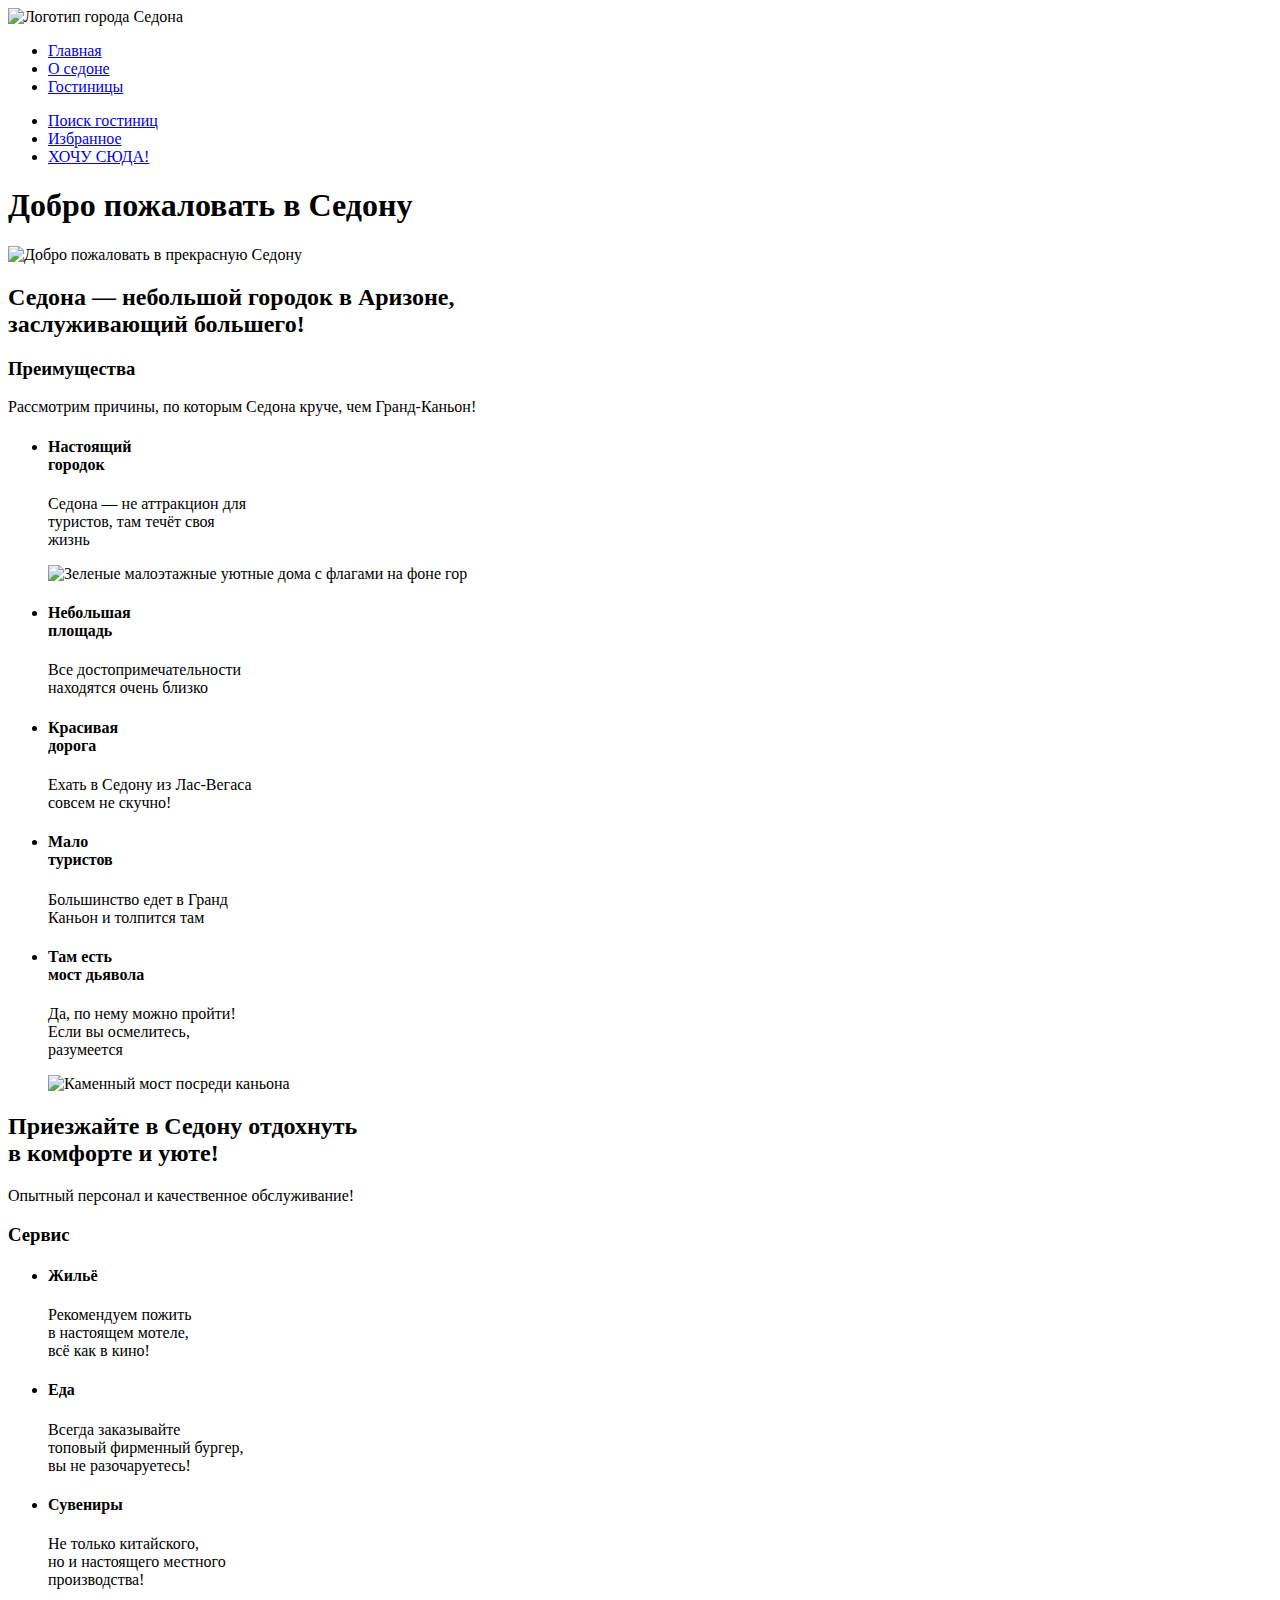
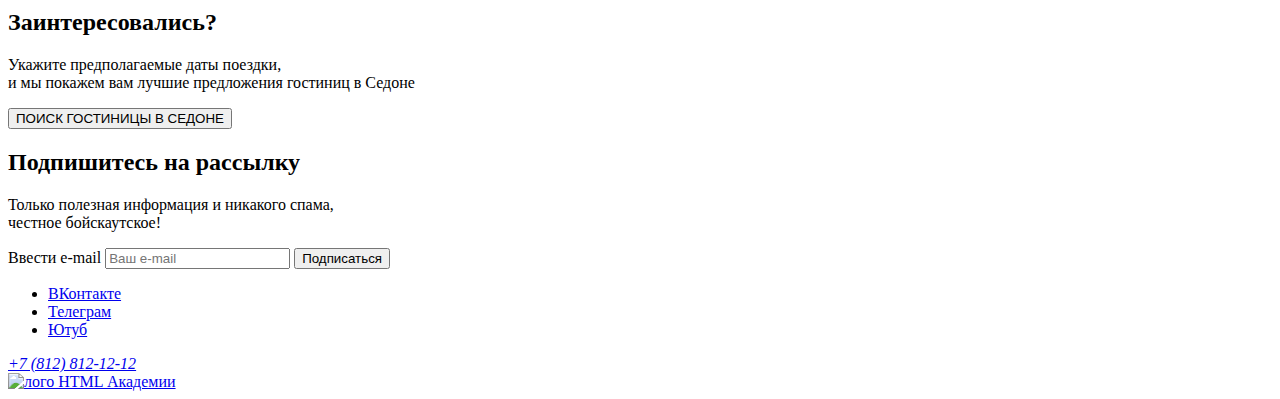
==== index.html @ 918f5f85 "Добавляет label к input на главной странице" ====
<!DOCTYPE html>
<html lang="ru">
  <head>
    <meta charset="utf-8">
    <title>HTML Academy: Седона</title>
  </head>

<body>
<!--Хэдер-->
   <header class="page-header">
    <a class="navigation-logo">
      <img src="city-of-sedona-logo" alt="Логотип города Седона"> <!--Лого City of Sedona-->
    </a>

    <nav class="navigation">
      <ul class="navigation-list"> <!--Навигация в хэдере слева-->
        <li class="navigation-item">
          <a class="navigation-link" href="index.html">
          Главная
          </a>
        </li>
        <li class="navigation-item">
          <a class="navigation-link" href="#">
          О седоне
          </a>
        </li>
        <li class="navigation-item">
          <a class="navigation-link" href="catalog.html">
          Гостиницы
          </a>
        </li>
      </ul>

      <ul class="navigation-user"> <!--Навигация в хэдере справа-->
        <li class="navigation-item">
          <a class="navigation-link" href="#">
            <span class="visually-hidden">
            Поиск гостиниц
            </span>
          </a>
        </li>
          <li class="navigation-item">
        <a class="navigation-link" href="#">
          <span class="visually-hiden">
          Избранное
          </span>
        </a>
        </li>
        <li class="navigation-item">
          <a class="navigation-link" href="#">
            ХОЧУ СЮДА!
          </a>
        </li>
      </ul>
    </nav>
  </header> <!--Конец хэдера-->

  <main> <!--Основная часть-->
    <section> <!--Начало вступительной верхней секции-->
      <h1 class="visually-hidden"> <!--Через CSS скрыть заголовок-->
        Добро пожаловать в Седону
      </h1>
      <img src="" alt="Добро пожаловать в прекрасную Седону"> <!--Здесь должна быть картинка. Или фон через background-image в CSS -->
    </section> <!--Конец вступительной верхней секции-->

     <section class="advantages"> <!--Начало секции со списком преимуществ-->
      <h2>Седона — небольшой городок в Аризоне,
        <br>заслуживающий большего!
      </h2>
      <h3 class="visually-hidden"> <!--Через CSS скрыть заголовок-->
        Преимущества
      </h3>

      <p>Рассмотрим причины, по которым Седона круче, чем Гранд-Каньон!</p>

      <ul class="advantages-list"> <!--Список преимуществ-->
        <li class="advantages-item">
          <h4 class="advantages-title">Настоящий<br>
            городок
          </h4>
          <p class="advantages-description">Седона — не аттракцион для<br>
            туристов, там течёт своя<br>
            жизнь</p>
          <img class="advantages-photo" src="" alt="Зеленые малоэтажные уютные дома с флагами на фоне гор">
        </li>
        <li class="advantages-item">
          <h4 class="advantages-title">Небольшая<br>
            площадь
          </h4>
          <p class="advantages-description">Все достопримечательности<br>
            находятся очень близко</p>
        </li>
        <li class="advantages-item">
          <h4 class="advantages-title">Красивая<br>
            дорога
          </h4>
          <p class="advantages-description">Ехать в Седону из Лас-Вегаса<br>
            совсем не скучно!</p>
        </li>
        <li class="advantages-item">
          <h4 class="advantages-title">Мало<br>
            туристов
          </h4>
          <p class="advantages-description">Большинство едет в Гранд<br>
            Каньон и толпится там</p>
        </li>
        <li class="advantages-item">
          <h4 class="advantages-title">Там есть<br>
            мост дьявола
          </h4>
          <p class="advantages-description">Да, по нему можно пройти!<br>
            Если вы осмелитесь,<br>
            разумеется</p>
          <img class="advantages-photo" src="" alt="Каменный мост посреди каньона">
        </li>
      </ul>
    </section> <!--Конец секции со списком преимуществ-->

    <section class="services"> <!--Секция с предложением приехать в Седону и сервисом-->
      <h2>Приезжайте в Седону отдохнуть<br>
        в комфорте и уюте!</h2>
      <p>Опытный персонал и качественное обслуживание!</p>

      <h3 class="visually-hidden">Сервис</h3> <!--Через CSS скрыть заголовок-->

      <ul class="service-list"><!--Список услуг-->
        <li class="service-list-item">
          <h4 class="service-title">Жильё</h4>
          <p class="servise-description">Рекомендуем пожить<br>
            в настоящем мотеле,<br>
            всё как в кино!
          </p>
        </li>
        <li class="service-list-item">
          <h4 class="service-title">Еда</h4>
          <p class="servise-description">Всегда заказывайте<br>
            топовый фирменный бургер,<br>
            вы не разочаруетесь!
          </p>
        </li>
        <li class="service-list-item">
          <h4 class="service-title">Сувениры</h4>
          <p class="servise-description">Не только китайского,<br>
            но и настоящего местного<br>
            производства!
          </p>
        </li>
      </ul>
    </section> <!--Конец секции с предложением приехать в Седону и сервисом-->

    <section class="hotel-search"> <!--Блок для поиска гостиницы-->
      <h2>Заинтересовались?</h2>
      <p>Укажите предполагаемые даты поездки,<br>
        и мы покажем вам лучшие предложения гостиниц в Седоне</p>
      <button>ПОИСК ГОСТИНИЦЫ В СЕДОНЕ</button> <!--Кнопка для поиска гостиницы-->
    </section>

    <section class="newsletter"> <!--Блок для подписки на рассылку-->
      <h2>Подпишитесь на рассылку</h2>
      <p>Только полезная информация и никакого спама,<br>
        честное бойскаутское!</p>

      <form class="newsletter-form" action="https://echo.htmlacademy.ru/" method="post"> <!--форма для указания Email-->
        <label class="visually-hidden" for="email">Ввести e-mail</label>
        <input id="email" type="email" name="email" placeholder="Ваш e-mail">
        <button class="button" type="submit" value="Подписаться">Подписаться</button>
      </form>
    </section>
  </main>

    <footer class="page-footer"> <!--Футер-->
      <ul class="footer-social-list"> <!--Контакты соцсетей-->
        <li class="footer-social-item">
          <a class="button" href="https://vk.com/htmlacademy">
            <span class="visually-hidden">ВКонтакте</span>
          </a>
        </li>
        <li class="footer-social-item">
          <a class="button" href="https://t.me/htmlacademy">
            <span class="visually-hidden">Телеграм</span>
          </a>
        </li>
        <li class="footer-social-item">
          <a class="button" href="https://www.youtube.com/user/htmlacademyru">
            <span class="visually-hidden">Ютуб</span>
          </a>
        </li>
      </ul>

      <address>
        <a class="contact-phone" href="tel:+78128121212">+7 (812) 812-12-12</a>
      </address>

      <a class="academy-logo" href="https://htmlacademy.ru">
        <img src="logo.png" alt="лого HTML Академии">
      </a>
    </footer>
  </body>
</html>
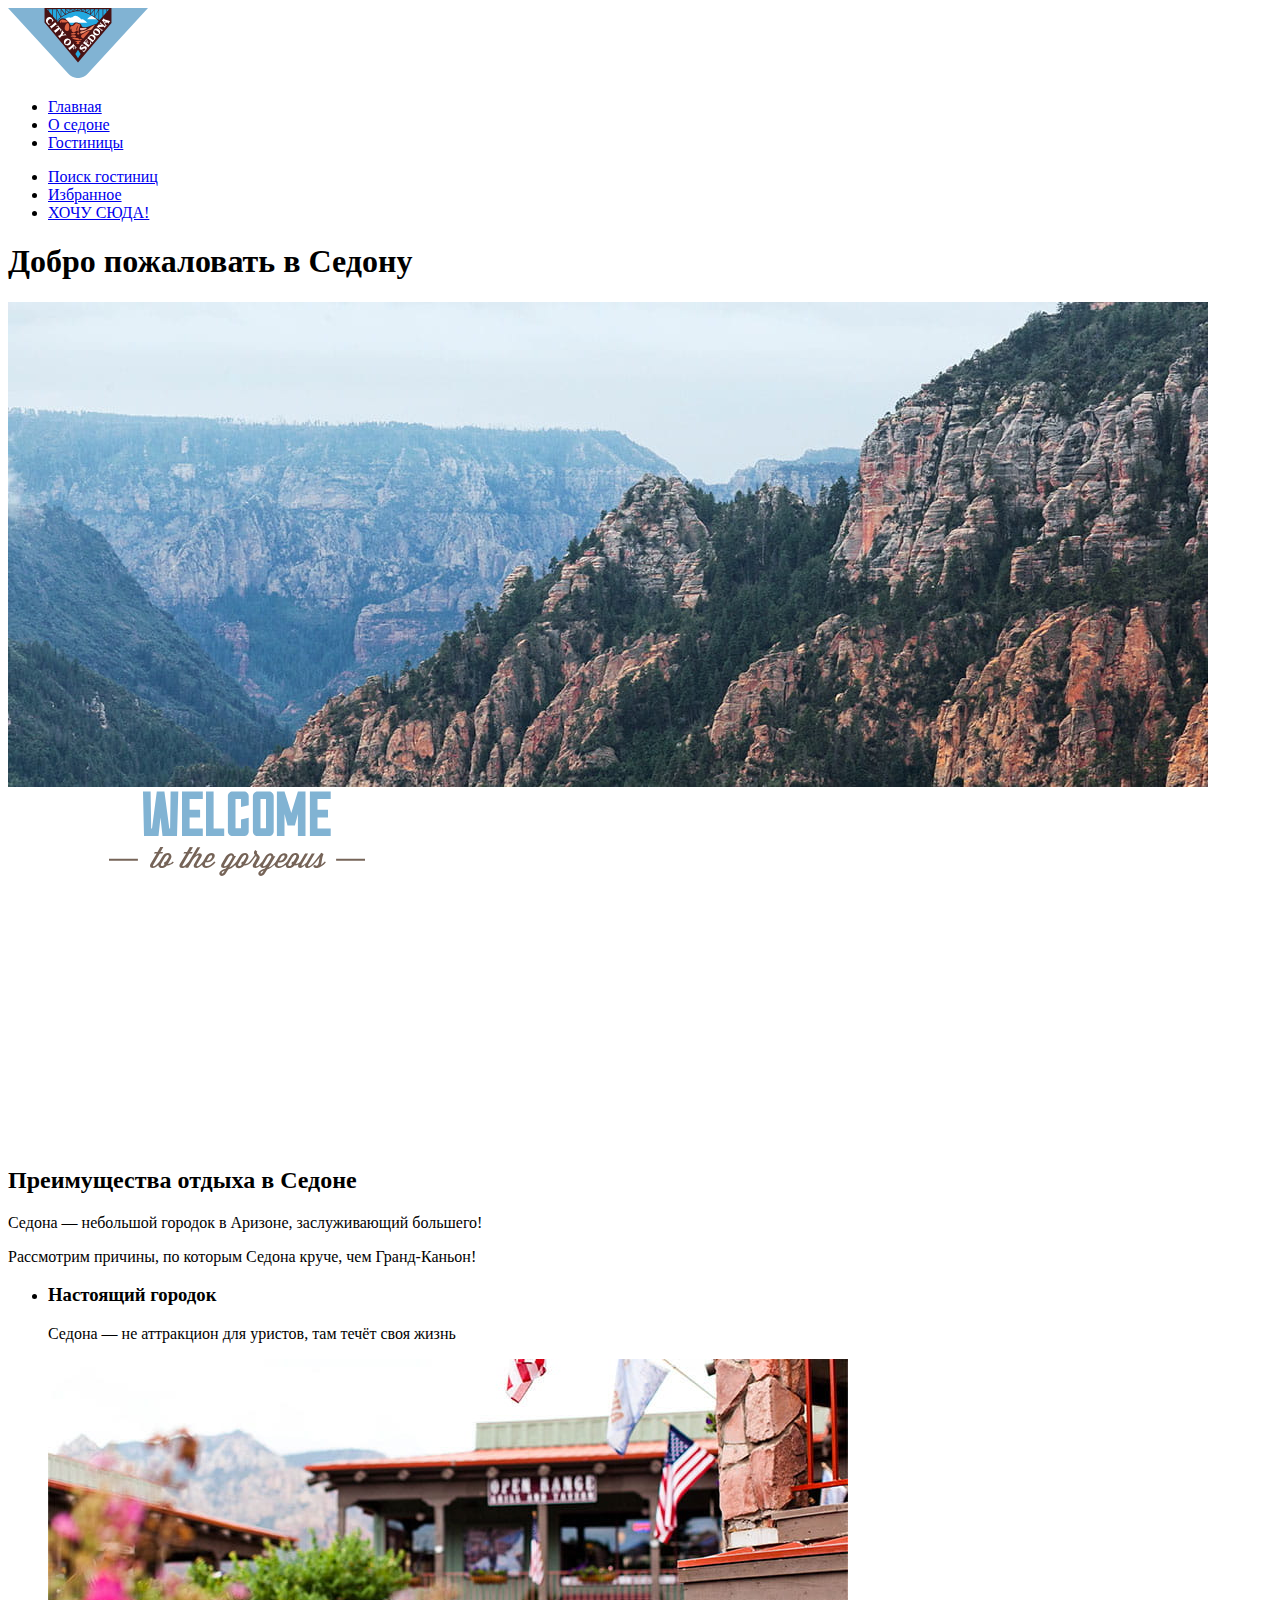
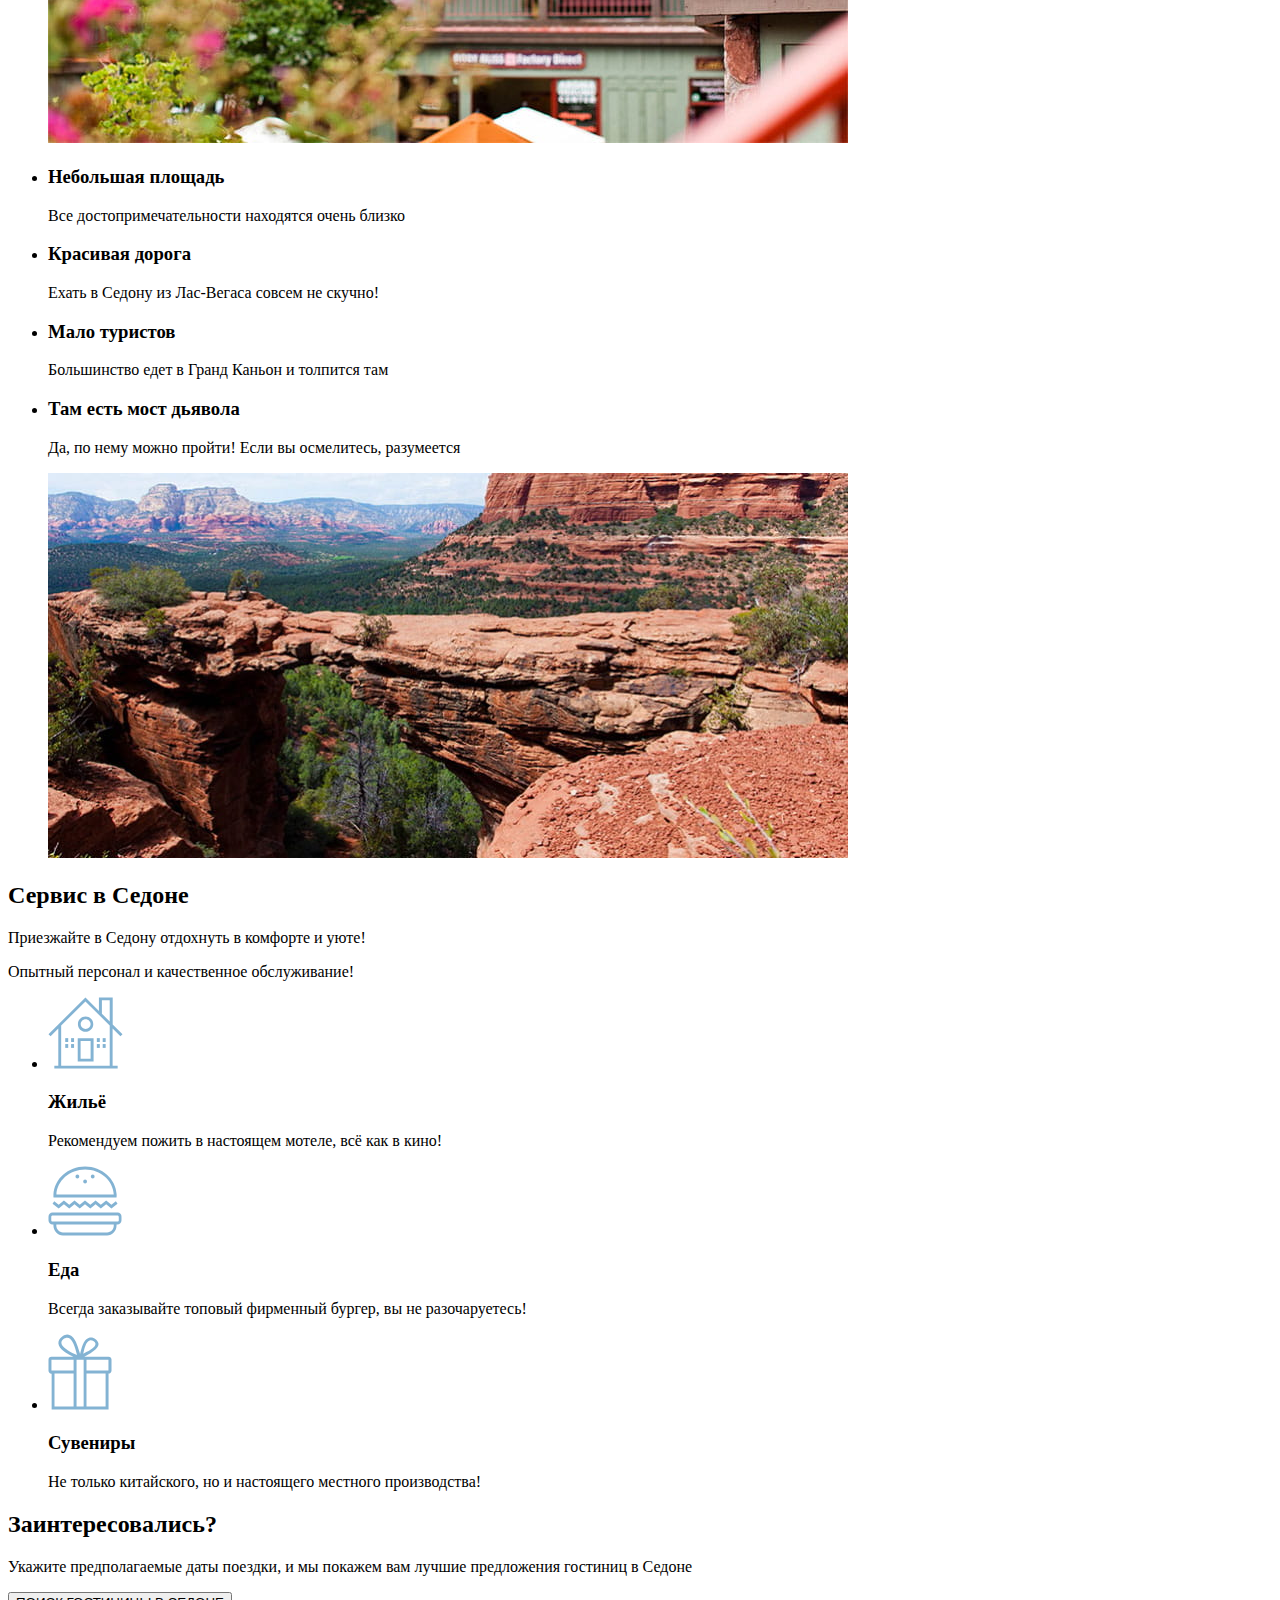
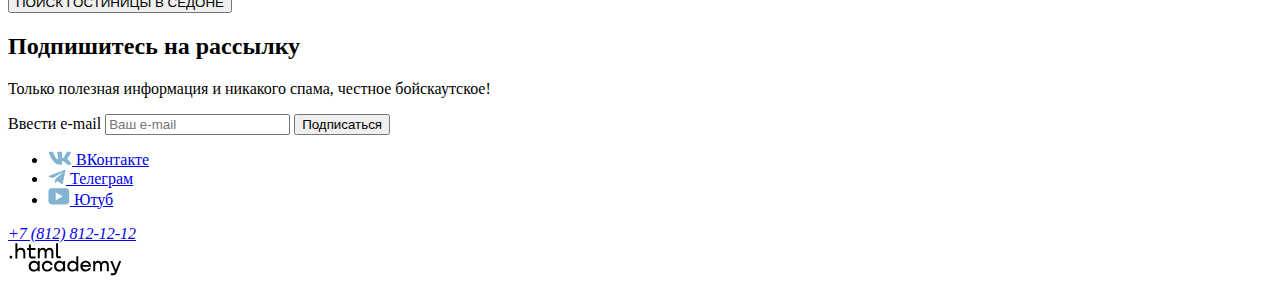
==== commit 8ec04c5f: "Добавляет графику на страницу каталога" ====
--- a/index.html
+++ b/index.html
@@ -9,7 +9,7 @@
 <!--Хэдер-->
    <header class="page-header">
     <a class="navigation-logo">
-      <img src="city-of-sedona-logo" alt="Логотип города Седона"> <!--Лого City of Sedona-->
+      <img src="images/sedona-logo.svg" width="140" height="70" alt="Логотип города Седона."> <!--Лого City of Sedona-->
     </a>
 
     <nav class="navigation">
@@ -57,108 +57,75 @@
 
   <main> <!--Основная часть-->
     <section> <!--Начало вступительной верхней секции-->
-      <h1 class="visually-hidden"> <!--Через CSS скрыть заголовок-->
-        Добро пожаловать в Седону
-      </h1>
-      <img src="" alt="Добро пожаловать в прекрасную Седону"> <!--Здесь должна быть картинка. Или фон через background-image в CSS -->
+      <h1 class="visually-hidden">Добро пожаловать в Седону</h1> <!--Через CSS скрыть заголовок-->
+      <img src="images/index-background.jpg" width="1200" height="485" alt="Горы покрытые деревьями на фоне неба.">
+      <img src="images/welcome.svg" width="458" height="352" alt="Добро пожаловать в прекрасную Седону.">
     </section> <!--Конец вступительной верхней секции-->
 
      <section class="advantages"> <!--Начало секции со списком преимуществ-->
-      <h2>Седона — небольшой городок в Аризоне,
-        <br>заслуживающий большего!
-      </h2>
-      <h3 class="visually-hidden"> <!--Через CSS скрыть заголовок-->
-        Преимущества
-      </h3>
-
-      <p>Рассмотрим причины, по которым Седона круче, чем Гранд-Каньон!</p>
+      <h2 class="visually-hidden">Преимущества отдыха в Седоне</h2> <!--Через CSS скрыть заголовок-->
+      <p class="row-1">Седона — небольшой городок в Аризоне, заслуживающий большего!</p>
+      <p class="row-2">Рассмотрим причины, по которым Седона круче, чем Гранд-Каньон!</p>
 
       <ul class="advantages-list"> <!--Список преимуществ-->
         <li class="advantages-item">
-          <h4 class="advantages-title">Настоящий<br>
-            городок
-          </h4>
-          <p class="advantages-description">Седона — не аттракцион для<br>
-            туристов, там течёт своя<br>
-            жизнь</p>
-          <img class="advantages-photo" src="" alt="Зеленые малоэтажные уютные дома с флагами на фоне гор">
+          <h3 class="advantages-title">Настоящий городок</h3>
+          <p class="advantages-description">Седона — не аттракцион для уристов, там течёт своя жизнь</p>
+          <img class="advantages-photo" src="images/advantage-photo-1.jpg" width="800" height="384" alt="Зеленые малоэтажные уютные дома с флагами на фоне гор">
         </li>
         <li class="advantages-item">
-          <h4 class="advantages-title">Небольшая<br>
-            площадь
-          </h4>
-          <p class="advantages-description">Все достопримечательности<br>
-            находятся очень близко</p>
+          <h3 class="advantages-title">Небольшая площадь</h3>
+          <p class="advantages-description">Все достопримечательности находятся очень близко</p>
         </li>
         <li class="advantages-item">
-          <h4 class="advantages-title">Красивая<br>
-            дорога
-          </h4>
-          <p class="advantages-description">Ехать в Седону из Лас-Вегаса<br>
-            совсем не скучно!</p>
+          <h3 class="advantages-title">Красивая дорога</h3>
+          <p class="advantages-description">Ехать в Седону из Лас-Вегаса совсем не скучно!</p>
         </li>
         <li class="advantages-item">
-          <h4 class="advantages-title">Мало<br>
-            туристов
-          </h4>
-          <p class="advantages-description">Большинство едет в Гранд<br>
-            Каньон и толпится там</p>
+          <h3 class="advantages-title">Мало туристов</h3>
+          <p class="advantages-description">Большинство едет в Гранд Каньон и толпится там</p>
         </li>
         <li class="advantages-item">
-          <h4 class="advantages-title">Там есть<br>
-            мост дьявола
-          </h4>
-          <p class="advantages-description">Да, по нему можно пройти!<br>
-            Если вы осмелитесь,<br>
-            разумеется</p>
-          <img class="advantages-photo" src="" alt="Каменный мост посреди каньона">
+          <h3 class="advantages-title">Там есть мост дьявола</h3>
+          <p class="advantages-description">Да, по нему можно пройти! Если вы осмелитесь, разумеется</p>
+          <img class="advantages-photo" src="images/advantage-photo-2.jpg" width="800" height="385" alt="Каменный мост посреди каньона">
         </li>
       </ul>
     </section> <!--Конец секции со списком преимуществ-->
 
     <section class="services"> <!--Секция с предложением приехать в Седону и сервисом-->
-      <h2>Приезжайте в Седону отдохнуть<br>
-        в комфорте и уюте!</h2>
-      <p>Опытный персонал и качественное обслуживание!</p>
-
-      <h3 class="visually-hidden">Сервис</h3> <!--Через CSS скрыть заголовок-->
+      <h2 class="visually-hidden">Сервис в Седоне</h2> <!--Через CSS скрыть заголовок-->
+      <p class="row-1">Приезжайте в Седону отдохнуть в комфорте и уюте!</p>
+      <p class="row-2">Опытный персонал и качественное обслуживание!</p>
 
       <ul class="service-list"><!--Список услуг-->
         <li class="service-list-item">
-          <h4 class="service-title">Жильё</h4>
-          <p class="servise-description">Рекомендуем пожить<br>
-            в настоящем мотеле,<br>
-            всё как в кино!
-          </p>
+          <img class="service-list-item-logo" src="images/service-house.svg" width="75" height="72" alt="Дом.">
+          <h3 class="service-title">Жильё</h3>
+          <p class="servise-description">Рекомендуем пожить в настоящем мотеле, всё как в кино!</p>
         </li>
         <li class="service-list-item">
-          <h4 class="service-title">Еда</h4>
-          <p class="servise-description">Всегда заказывайте<br>
-            топовый фирменный бургер,<br>
-            вы не разочаруетесь!
-          </p>
+          <img class="service-list-item-logo" src="images/service-food.svg" width="74" height="70" alt="Еда.">
+          <h3 class="service-title">Еда</h3>
+          <p class="servise-description">Всегда заказывайте топовый фирменный бургер, вы не разочаруетесь!</p>
         </li>
         <li class="service-list-item">
-          <h4 class="service-title">Сувениры</h4>
-          <p class="servise-description">Не только китайского,<br>
-            но и настоящего местного<br>
-            производства!
-          </p>
+          <img class="service-list-item-logo" src="images/service-gift.svg" width="64" height="76" alt="Подарок.">
+          <h3 class="service-title">Сувениры</h3>
+          <p class="servise-description">Не только китайского, но и настоящего местного производства!</p>
         </li>
       </ul>
     </section> <!--Конец секции с предложением приехать в Седону и сервисом-->
 
     <section class="hotel-search"> <!--Блок для поиска гостиницы-->
-      <h2>Заинтересовались?</h2>
-      <p>Укажите предполагаемые даты поездки,<br>
-        и мы покажем вам лучшие предложения гостиниц в Седоне</p>
+      <h2 class="row-1">Заинтересовались?</h2>
+      <p class="row-2">Укажите предполагаемые даты поездки, и мы покажем вам лучшие предложения гостиниц в Седоне</p>
       <button>ПОИСК ГОСТИНИЦЫ В СЕДОНЕ</button> <!--Кнопка для поиска гостиницы-->
     </section>
 
     <section class="newsletter"> <!--Блок для подписки на рассылку-->
-      <h2>Подпишитесь на рассылку</h2>
-      <p>Только полезная информация и никакого спама,<br>
-        честное бойскаутское!</p>
+      <h2 class="row-1 white-row">Подпишитесь на рассылку</h2>
+      <p class="row-2 white-row">Только полезная информация и никакого спама, честное бойскаутское!</p>
 
       <form class="newsletter-form" action="https://echo.htmlacademy.ru/" method="post"> <!--форма для указания Email-->
         <label class="visually-hidden" for="email">Ввести e-mail</label>
@@ -172,16 +139,20 @@
       <ul class="footer-social-list"> <!--Контакты соцсетей-->
         <li class="footer-social-item">
           <a class="button" href="https://vk.com/htmlacademy">
+            <img class="social-item-logo" src="images/vk-icon.svg" width="24" height="14" alt="Седона ВКонтакте.">
             <span class="visually-hidden">ВКонтакте</span>
           </a>
         </li>
         <li class="footer-social-item">
+
           <a class="button" href="https://t.me/htmlacademy">
+            <img class="social-item-logo" src="images/telergram-icon.svg" width="18" height="15" alt="Седона в Телеграме.">
             <span class="visually-hidden">Телеграм</span>
           </a>
         </li>
         <li class="footer-social-item">
           <a class="button" href="https://www.youtube.com/user/htmlacademyru">
+            <img class="social-item-logo" src="images/youtube-icon.svg" width="22" height="17" alt="Седона на Ютубе.">
             <span class="visually-hidden">Ютуб</span>
           </a>
         </li>
@@ -192,7 +163,7 @@
       </address>
 
       <a class="academy-logo" href="https://htmlacademy.ru">
-        <img src="logo.png" alt="лого HTML Академии">
+        <img src="images/html-academy-logo.svg" width="115" height="33" alt="HTML Академия">
       </a>
     </footer>
   </body>
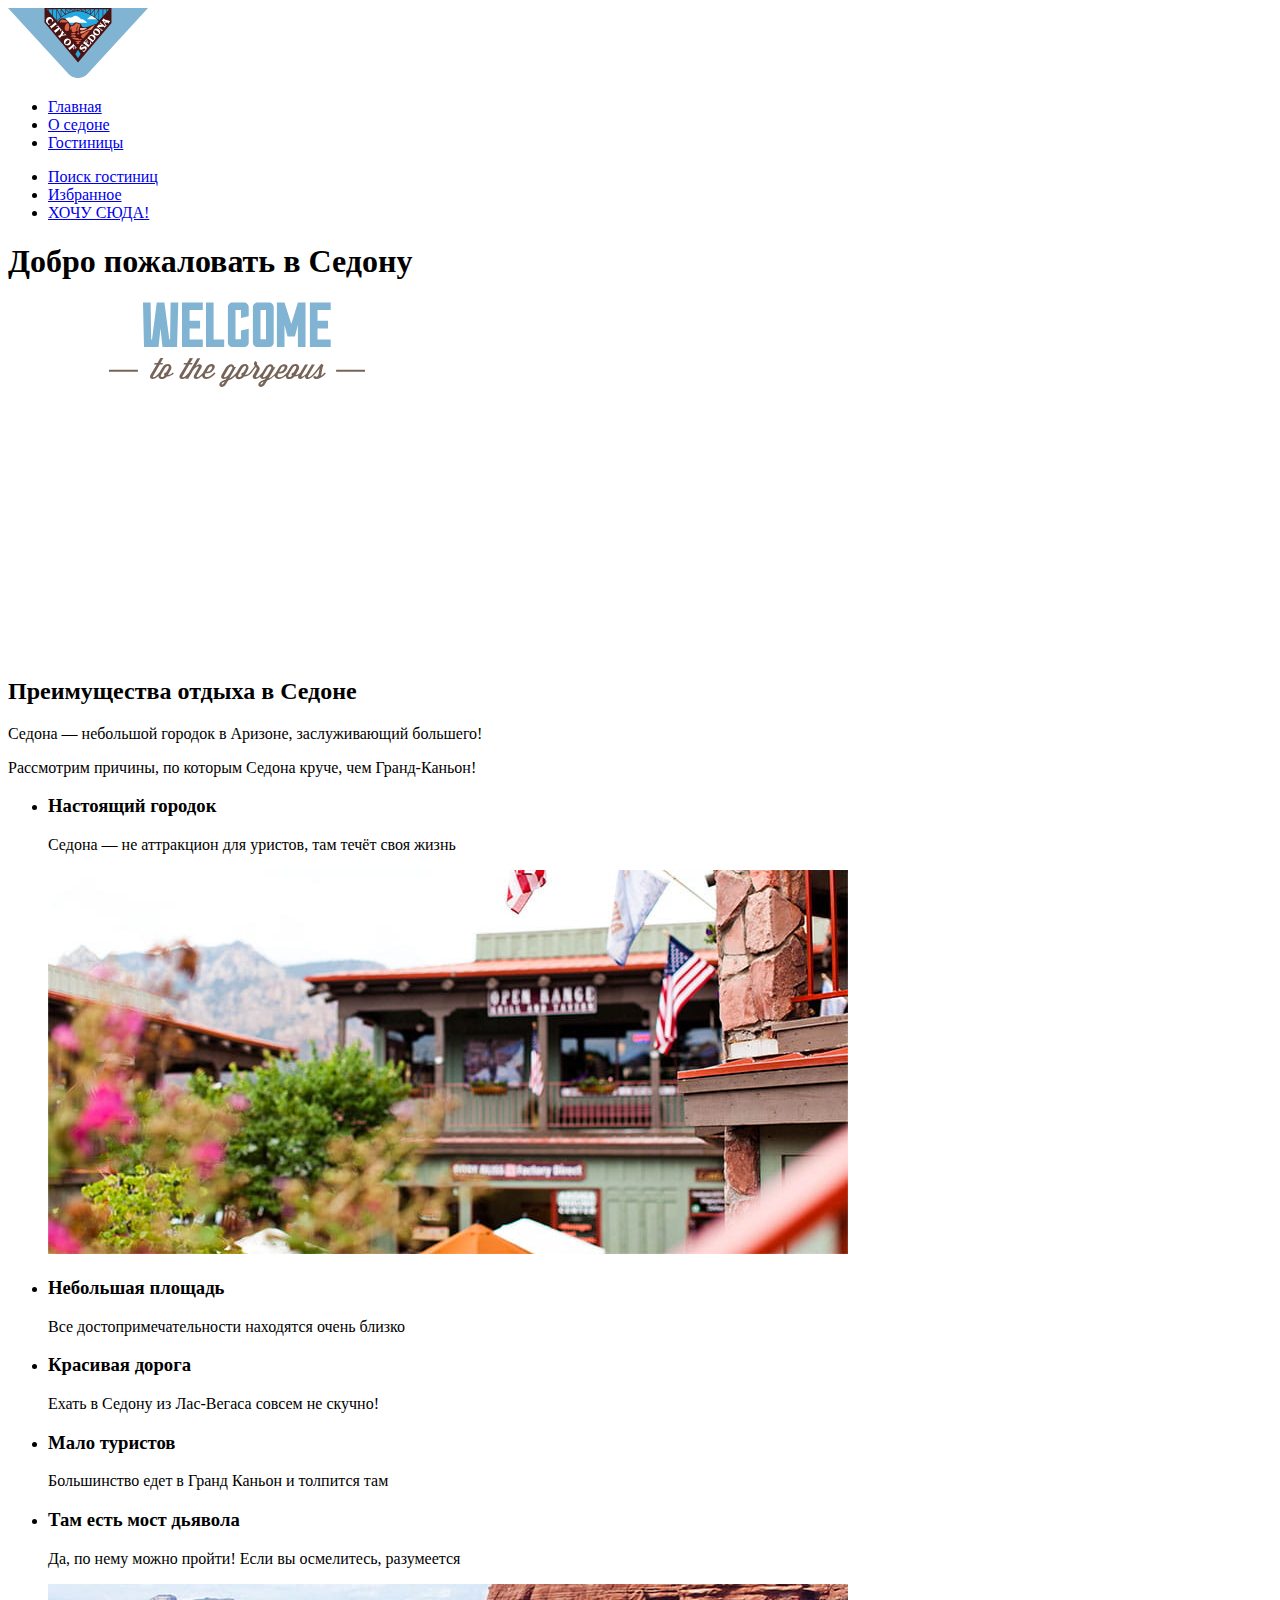
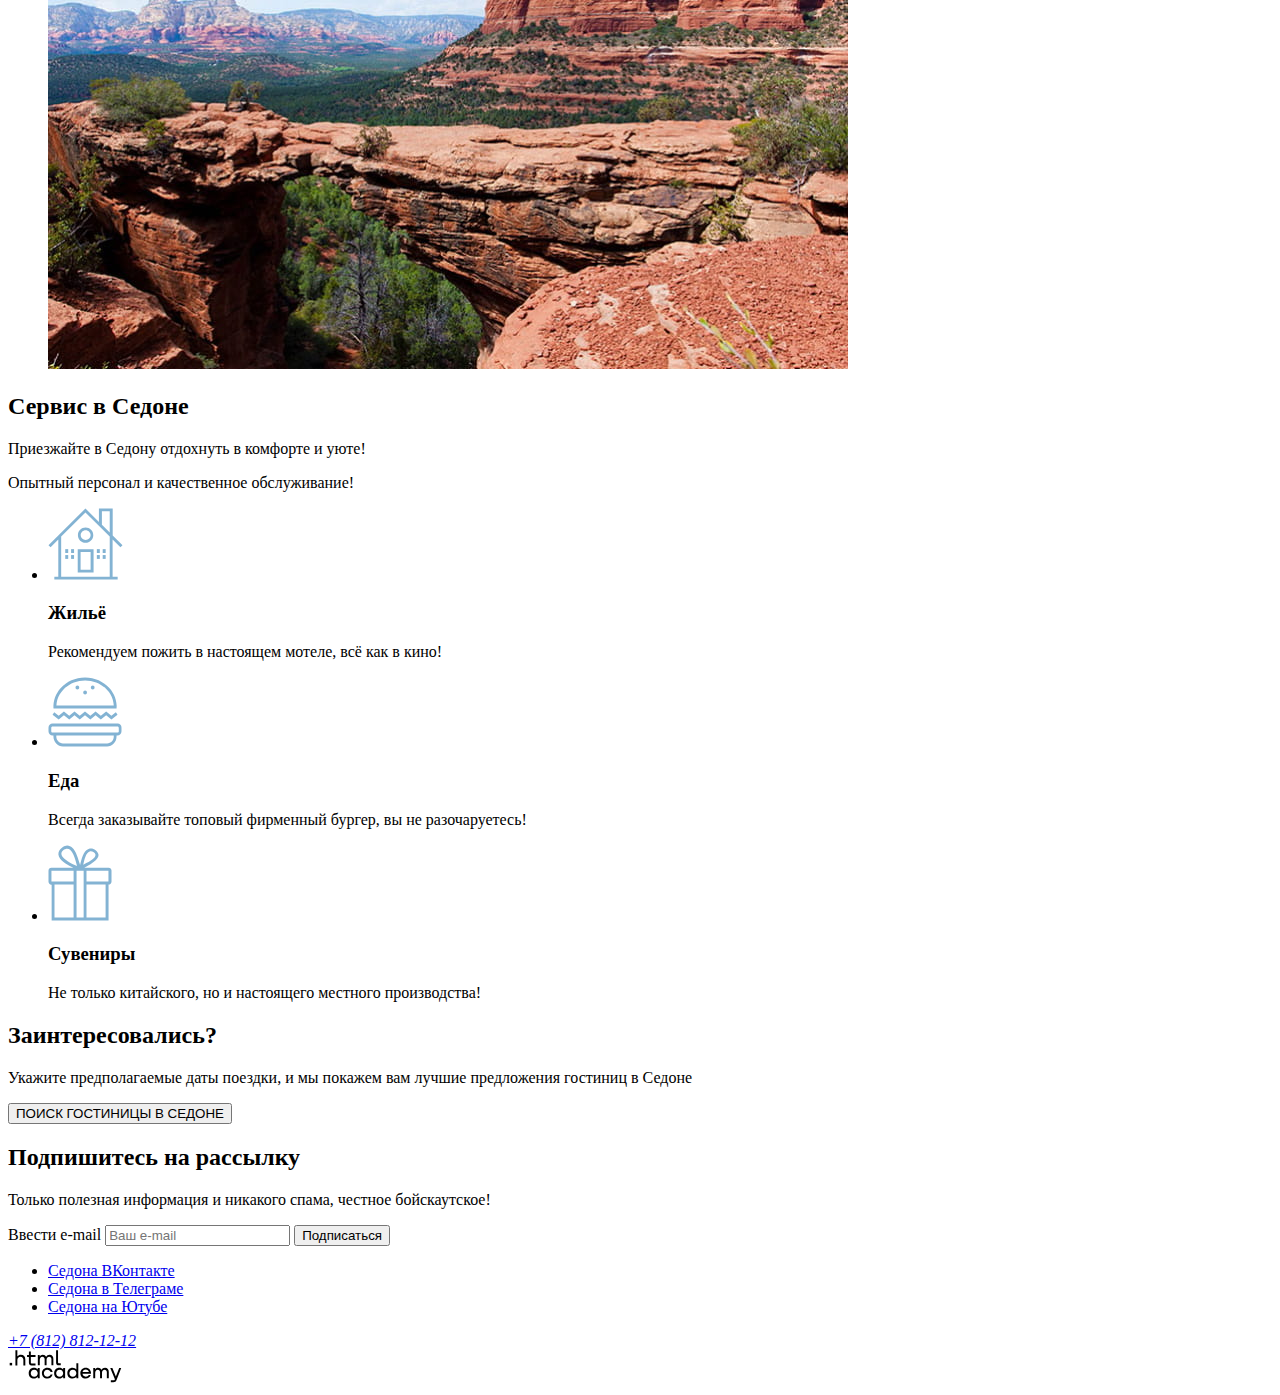
==== commit 32c24260: "Merge pull request #2 from feofilaktov2105/master" ====
--- a/index.html
+++ b/index.html
@@ -58,14 +58,13 @@
   <main> <!--Основная часть-->
     <section> <!--Начало вступительной верхней секции-->
       <h1 class="visually-hidden">Добро пожаловать в Седону</h1> <!--Через CSS скрыть заголовок-->
-      <img src="images/index-background.jpg" width="1200" height="485" alt="Горы покрытые деревьями на фоне неба.">
       <img src="images/welcome.svg" width="458" height="352" alt="Добро пожаловать в прекрасную Седону.">
     </section> <!--Конец вступительной верхней секции-->
 
      <section class="advantages"> <!--Начало секции со списком преимуществ-->
       <h2 class="visually-hidden">Преимущества отдыха в Седоне</h2> <!--Через CSS скрыть заголовок-->
-      <p class="row-1">Седона — небольшой городок в Аризоне, заслуживающий большего!</p>
-      <p class="row-2">Рассмотрим причины, по которым Седона круче, чем Гранд-Каньон!</p>
+      <p class="main-row">Седона — небольшой городок в Аризоне, заслуживающий большего!</p>
+      <p class="secondary-row">Рассмотрим причины, по которым Седона круче, чем Гранд-Каньон!</p>
 
       <ul class="advantages-list"> <!--Список преимуществ-->
         <li class="advantages-item">
@@ -95,8 +94,8 @@
 
     <section class="services"> <!--Секция с предложением приехать в Седону и сервисом-->
       <h2 class="visually-hidden">Сервис в Седоне</h2> <!--Через CSS скрыть заголовок-->
-      <p class="row-1">Приезжайте в Седону отдохнуть в комфорте и уюте!</p>
-      <p class="row-2">Опытный персонал и качественное обслуживание!</p>
+      <p class="main-row">Приезжайте в Седону отдохнуть в комфорте и уюте!</p>
+      <p class="secondary-row">Опытный персонал и качественное обслуживание!</p>
 
       <ul class="service-list"><!--Список услуг-->
         <li class="service-list-item">
@@ -118,14 +117,14 @@
     </section> <!--Конец секции с предложением приехать в Седону и сервисом-->
 
     <section class="hotel-search"> <!--Блок для поиска гостиницы-->
-      <h2 class="row-1">Заинтересовались?</h2>
-      <p class="row-2">Укажите предполагаемые даты поездки, и мы покажем вам лучшие предложения гостиниц в Седоне</p>
+      <h2 class="main-row">Заинтересовались?</h2>
+      <p class="secondary-row">Укажите предполагаемые даты поездки, и мы покажем вам лучшие предложения гостиниц в Седоне</p>
       <button>ПОИСК ГОСТИНИЦЫ В СЕДОНЕ</button> <!--Кнопка для поиска гостиницы-->
     </section>
 
     <section class="newsletter"> <!--Блок для подписки на рассылку-->
-      <h2 class="row-1 white-row">Подпишитесь на рассылку</h2>
-      <p class="row-2 white-row">Только полезная информация и никакого спама, честное бойскаутское!</p>
+      <h2 class="main-row white-row">Подпишитесь на рассылку</h2>
+      <p class="secondary-row white-row">Только полезная информация и никакого спама, честное бойскаутское!</p>
 
       <form class="newsletter-form" action="https://echo.htmlacademy.ru/" method="post"> <!--форма для указания Email-->
         <label class="visually-hidden" for="email">Ввести e-mail</label>
@@ -139,21 +138,18 @@
       <ul class="footer-social-list"> <!--Контакты соцсетей-->
         <li class="footer-social-item">
           <a class="button" href="https://vk.com/htmlacademy">
-            <img class="social-item-logo" src="images/vk-icon.svg" width="24" height="14" alt="Седона ВКонтакте.">
-            <span class="visually-hidden">ВКонтакте</span>
+            <span class="visually-hidden">Седона ВКонтакте</span>
           </a>
         </li>
         <li class="footer-social-item">
 
           <a class="button" href="https://t.me/htmlacademy">
-            <img class="social-item-logo" src="images/telergram-icon.svg" width="18" height="15" alt="Седона в Телеграме.">
-            <span class="visually-hidden">Телеграм</span>
+            <span class="visually-hidden">Седона в Телеграме</span>
           </a>
         </li>
         <li class="footer-social-item">
           <a class="button" href="https://www.youtube.com/user/htmlacademyru">
-            <img class="social-item-logo" src="images/youtube-icon.svg" width="22" height="17" alt="Седона на Ютубе.">
-            <span class="visually-hidden">Ютуб</span>
+            <span class="visually-hidden">Седона на Ютубе</span>
           </a>
         </li>
       </ul>
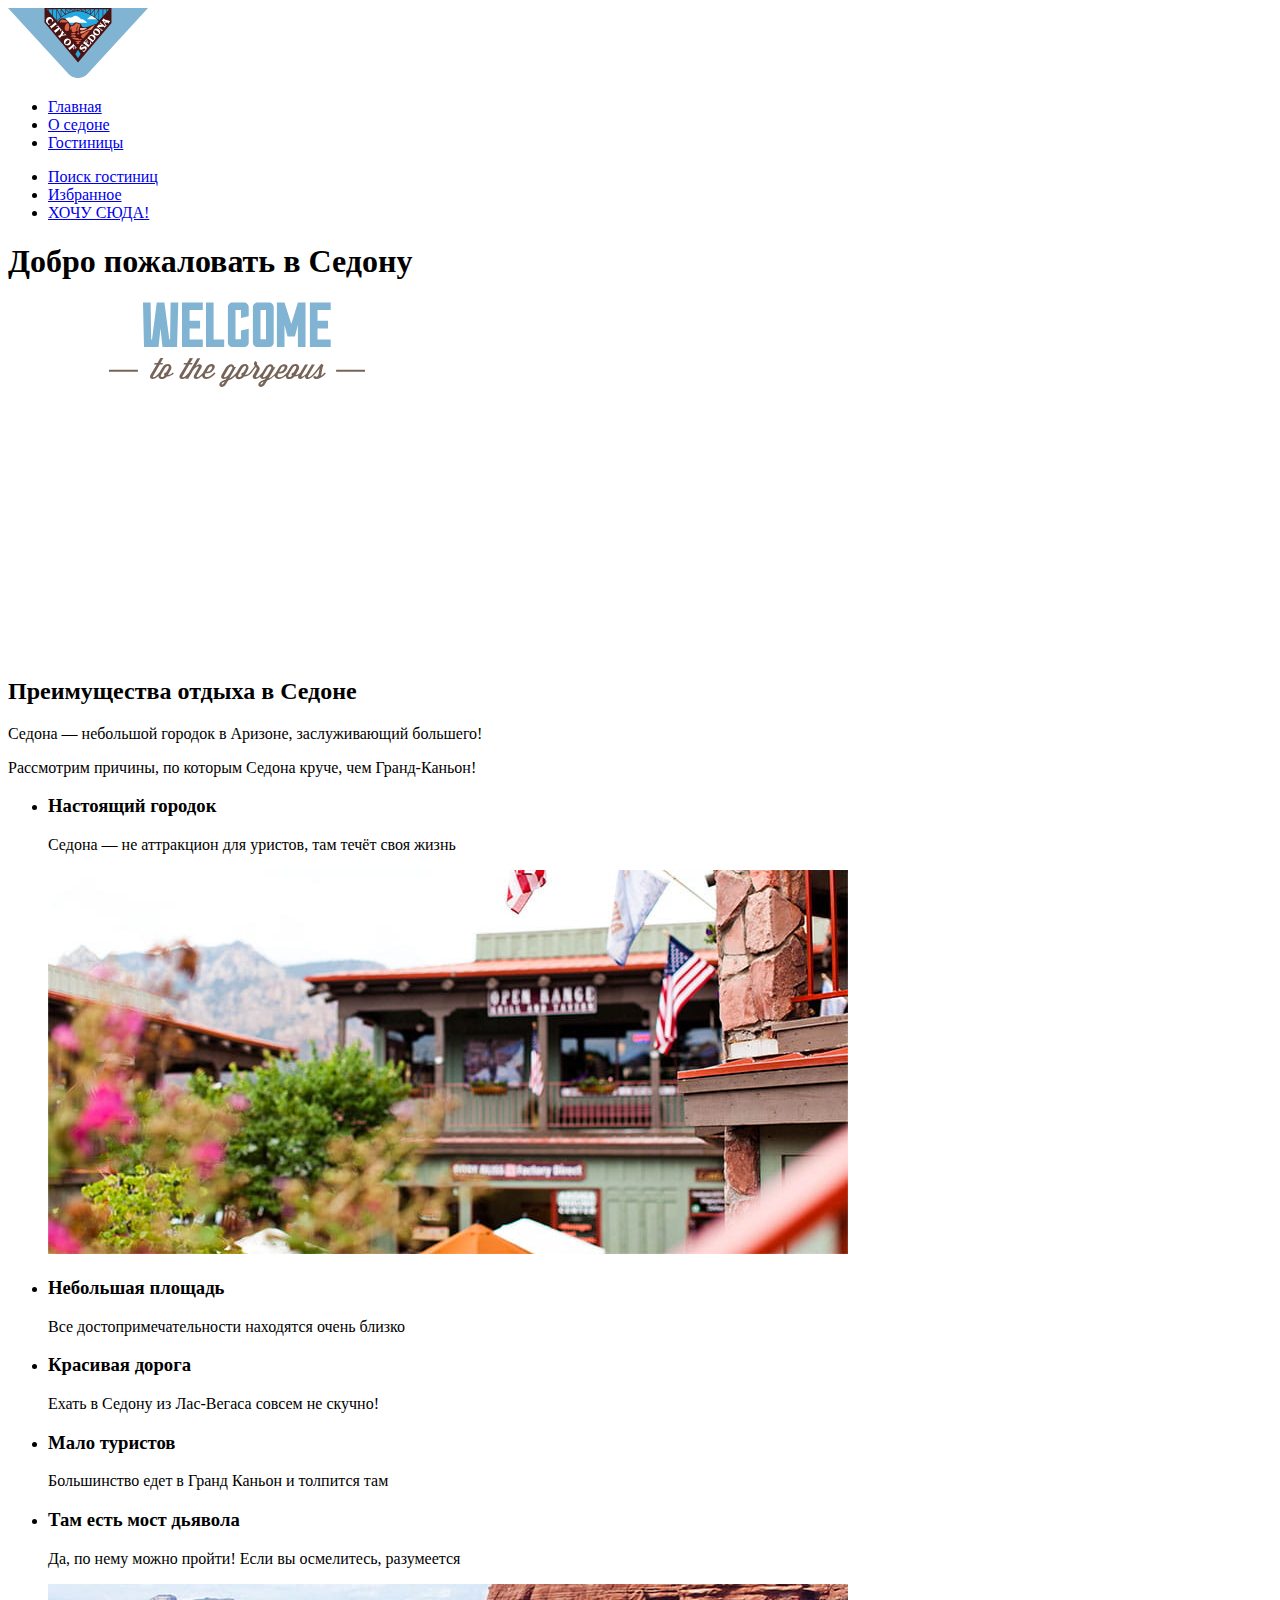
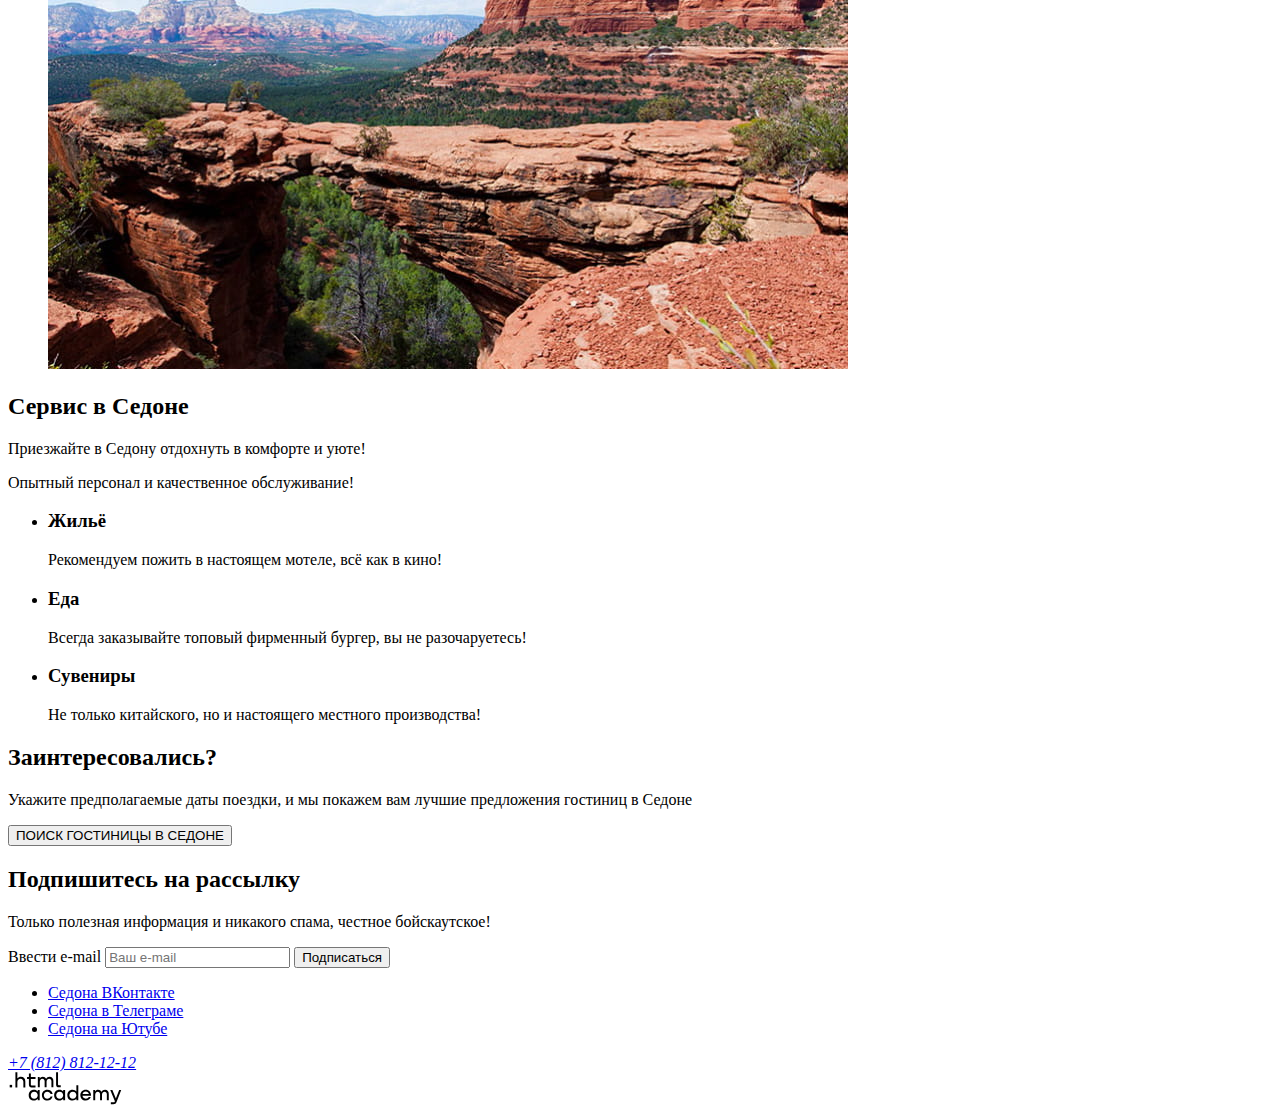
==== commit b7c24165: "Merge pull request #3 from feofilaktov2105/master" ====
--- a/index.html
+++ b/index.html
@@ -70,7 +70,7 @@
         <li class="advantages-item">
           <h3 class="advantages-title">Настоящий городок</h3>
           <p class="advantages-description">Седона — не аттракцион для уристов, там течёт своя жизнь</p>
-          <img class="advantages-photo" src="images/advantage-photo-1.jpg" width="800" height="384" alt="Зеленые малоэтажные уютные дома с флагами на фоне гор">
+          <img class="advantages-photo" src="images/advantage-photo-1.jpg" width="800" height="384" alt="Зеленые малоэтажные уютные дома с флагами на фоне гор.">
         </li>
         <li class="advantages-item">
           <h3 class="advantages-title">Небольшая площадь</h3>
@@ -87,7 +87,7 @@
         <li class="advantages-item">
           <h3 class="advantages-title">Там есть мост дьявола</h3>
           <p class="advantages-description">Да, по нему можно пройти! Если вы осмелитесь, разумеется</p>
-          <img class="advantages-photo" src="images/advantage-photo-2.jpg" width="800" height="385" alt="Каменный мост посреди каньона">
+          <img class="advantages-photo" src="images/advantage-photo-2.jpg" width="800" height="385" alt="Каменный мост посреди каньона.">
         </li>
       </ul>
     </section> <!--Конец секции со списком преимуществ-->
@@ -99,17 +99,17 @@
 
       <ul class="service-list"><!--Список услуг-->
         <li class="service-list-item">
-          <img class="service-list-item-logo" src="images/service-house.svg" width="75" height="72" alt="Дом.">
+          <div class="service-list-item-logo-house"></div> <!--Иконка с домом-->
           <h3 class="service-title">Жильё</h3>
           <p class="servise-description">Рекомендуем пожить в настоящем мотеле, всё как в кино!</p>
         </li>
         <li class="service-list-item">
-          <img class="service-list-item-logo" src="images/service-food.svg" width="74" height="70" alt="Еда.">
+          <div class="service-list-item-logo-food"></div> <!--Иконка с бургером-->
           <h3 class="service-title">Еда</h3>
           <p class="servise-description">Всегда заказывайте топовый фирменный бургер, вы не разочаруетесь!</p>
         </li>
         <li class="service-list-item">
-          <img class="service-list-item-logo" src="images/service-gift.svg" width="64" height="76" alt="Подарок.">
+          <div class="service-list-item-logo-gift"></div> <!--Иконка с подарком-->
           <h3 class="service-title">Сувениры</h3>
           <p class="servise-description">Не только китайского, но и настоящего местного производства!</p>
         </li>
@@ -159,7 +159,7 @@
       </address>
 
       <a class="academy-logo" href="https://htmlacademy.ru">
-        <img src="images/html-academy-logo.svg" width="115" height="33" alt="HTML Академия">
+        <img src="images/html-academy-logo.svg" width="115" height="33" alt="Сайт разработан в HTML Академии.">
       </a>
     </footer>
   </body>
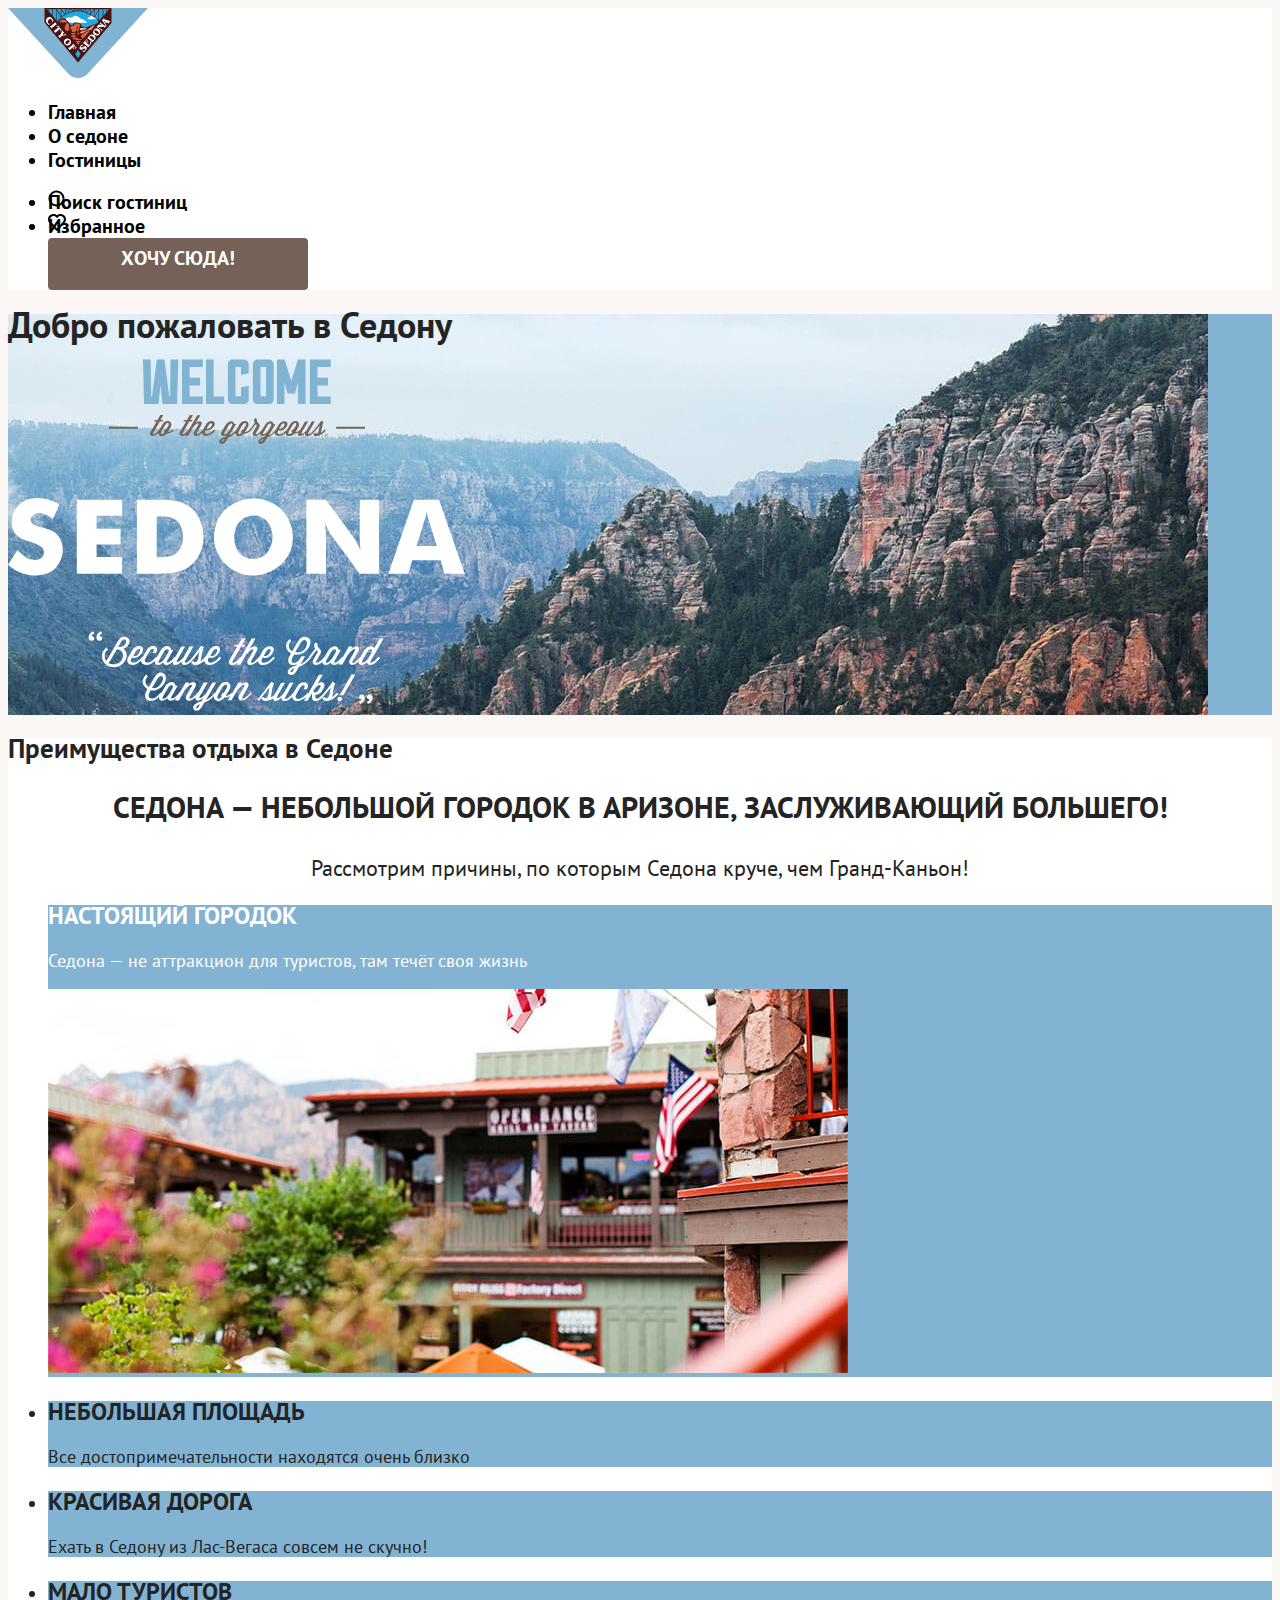
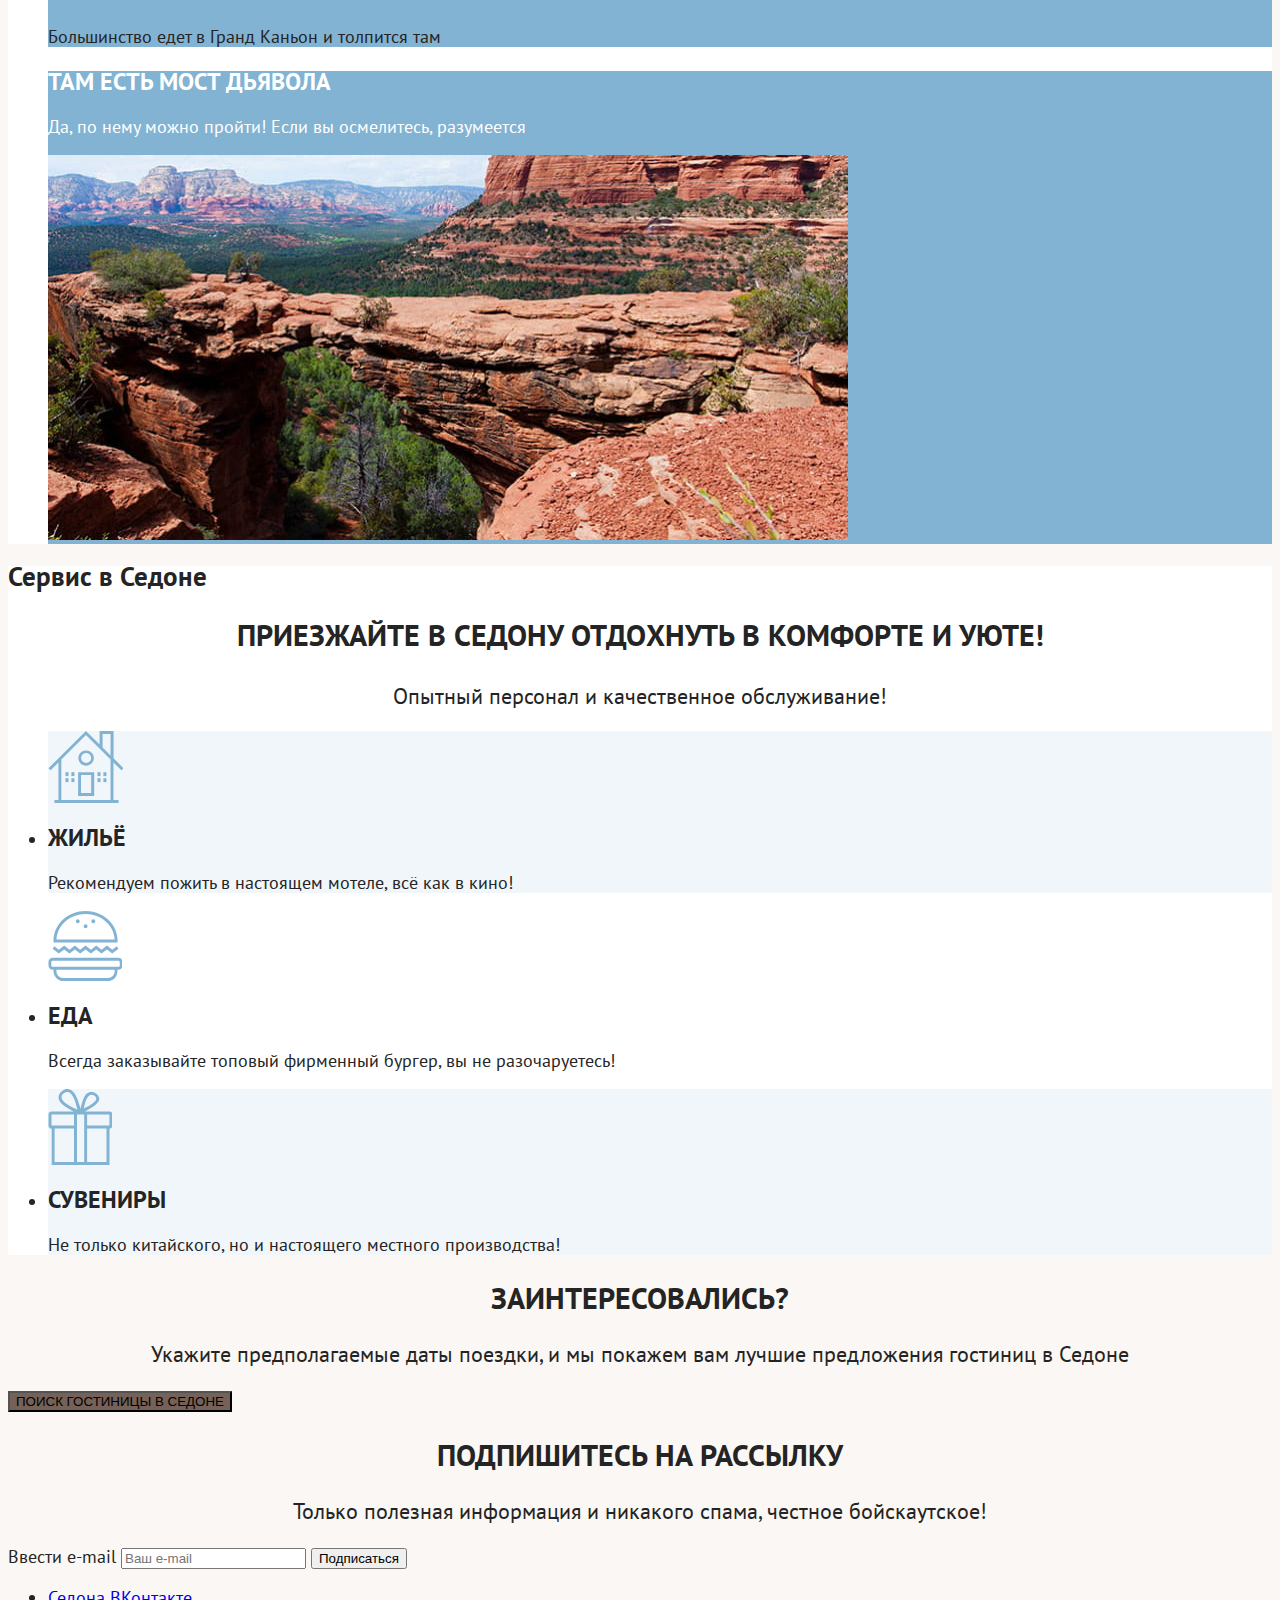
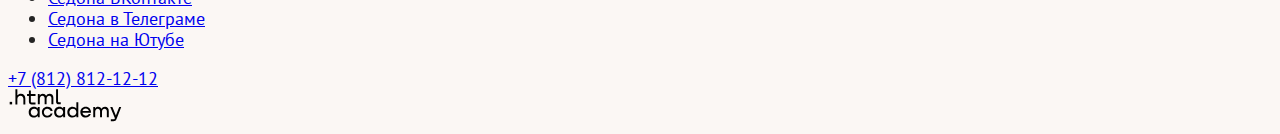
==== commit 4b6db9c6: "Продолжает добавлять базовую стилизацию" ====
--- a/index.html
+++ b/index.html
@@ -3,6 +3,7 @@
   <head>
     <meta charset="utf-8">
     <title>HTML Academy: Седона</title>
+    <link rel="stylesheet" href="styles/styles.css">
   </head>
 
 <body>
@@ -48,7 +49,7 @@
         </li>
         <li class="navigation-item">
           <a class="navigation-link" href="#">
-            ХОЧУ СЮДА!
+            Хочу сюда!
           </a>
         </li>
       </ul>
@@ -56,9 +57,9 @@
   </header> <!--Конец хэдера-->
 
   <main> <!--Основная часть-->
-    <section> <!--Начало вступительной верхней секции-->
+    <section class="hero"> <!--Начало вступительной верхней секции-->
       <h1 class="visually-hidden">Добро пожаловать в Седону</h1> <!--Через CSS скрыть заголовок-->
-      <img src="images/welcome.svg" width="458" height="352" alt="Добро пожаловать в прекрасную Седону.">
+      <img class="welcome-image" src="images/welcome.svg" width="458" height="352" alt="Добро пожаловать в прекрасную Седону.">
     </section> <!--Конец вступительной верхней секции-->
 
      <section class="advantages"> <!--Начало секции со списком преимуществ-->
@@ -69,7 +70,7 @@
       <ul class="advantages-list"> <!--Список преимуществ-->
         <li class="advantages-item">
           <h3 class="advantages-title">Настоящий городок</h3>
-          <p class="advantages-description">Седона — не аттракцион для уристов, там течёт своя жизнь</p>
+          <p class="advantages-description">Седона — не аттракцион для туристов, там течёт своя жизнь</p>
           <img class="advantages-photo" src="images/advantage-photo-1.jpg" width="800" height="384" alt="Зеленые малоэтажные уютные дома с флагами на фоне гор.">
         </li>
         <li class="advantages-item">
@@ -119,7 +120,7 @@
     <section class="hotel-search"> <!--Блок для поиска гостиницы-->
       <h2 class="main-row">Заинтересовались?</h2>
       <p class="secondary-row">Укажите предполагаемые даты поездки, и мы покажем вам лучшие предложения гостиниц в Седоне</p>
-      <button>ПОИСК ГОСТИНИЦЫ В СЕДОНЕ</button> <!--Кнопка для поиска гостиницы-->
+      <button class="button">ПОИСК ГОСТИНИЦЫ В СЕДОНЕ</button> <!--Кнопка для поиска гостиницы-->
     </section>
 
     <section class="newsletter"> <!--Блок для подписки на рассылку-->
--- a/styles/styles.css
+++ b/styles/styles.css
@@ -0,0 +1,188 @@
+@font-face {
+    font-family: "PT Sans";
+    font-style: normal;
+    font-weight: 400;
+    src: url("../fonts/ptsans-400.woff2") format("woff2");
+    font-display: swap;
+}
+
+@font-face {
+    font-family: "PT Sans";
+    font-style: normal;
+    font-weight: 700;
+    src: url("../fonts/ptsans-700.woff2") format("woff2");
+    font-display: swap;
+}
+
+@font-face {
+    font-family: "PT Sans";
+    font-style: italic;
+    font-weight: 400;
+    src: url("../fonts/ptsans-400.woff2") format("woff2");
+    font-display: swap;
+}
+
+@font-face {
+    font-family: "PT Sans";
+    font-style: italic;
+    font-weight: 700;
+    src: url("../fonts/ptsans-700.woff2") format("woff2");
+    font-display: swap;
+}
+
+body {
+    font-family: "PT Sans";
+    font-size: 18px;
+    line-height: 21px;
+    color: #242424;
+    background-color: #fbf7f4;
+}
+
+.page-header { /*Хэдер*/
+    color: #000000;
+    background-color: #FFFFFF;
+
+}
+
+.navigation-link {
+    color: inherit;
+    font-size: 20px;
+    line-height: 24px;
+    font-weight: 700;
+    text-decoration: none;
+    text-align: center;
+}
+
+/*Хиро блок*/
+.hero {
+   background-image: url("../images/hero-background.jpg");
+   background-repeat: no-repeat;
+   background-color: #82B3D3;
+}
+
+.welcome-image {
+text-align: center;
+}
+
+/*Кнопка поиска*/
+.navigation-user li:nth-child(1) {
+    background-image: url(../images/search-icon.svg);
+    background-repeat: no-repeat;
+}
+
+/*Избранное*/
+.navigation-user li:nth-child(2) {
+    background-image: url(../images/heart-icon.svg);
+    background-repeat: no-repeat;
+}
+
+/*Кнопка ХОЧУ СЮДА*/
+.navigation-user li:nth-child(3) {
+    color: #FFFFFF;
+    background-color: #756157;
+    padding: 8px 50px;
+    width: 160px;
+    height: 36px;
+    border-radius: 4px;
+    text-align: center;
+    text-transform: uppercase;
+}
+
+/* .visually-hidden {
+    position: absolute;
+    clip: rect(0 0 0 0);
+    width: 1px;
+    height: 1px;
+    margin: -1px;
+  }
+*/
+
+
+/*Секция со списком преимуществ*/
+.advantages{
+    background-color: #FFFFFF;
+}
+
+/*Первый параграф*/
+.main-row {
+    font-size: 30px;
+    line-height: 36px;
+    font-weight: 700;
+    text-transform: uppercase;
+    text-align: center;
+}
+
+/*Второй параграф*/
+.secondary-row {
+    font-size: 22px;
+    line-height: 26px;
+    font-weight: 400;
+    text-align: center;
+}
+
+/*Список приимуществ*/
+.advantages-list li:nth-child(1) {
+    background-color: rgba(130, 179, 211, 1);
+
+    color: #FFFFFF;
+}
+
+.advantages-list li:nth-child(2) {
+    background-color: #83B3D3;
+   }
+
+.advantages-list li:nth-child(3) {
+    background-color: #82B3D3;
+   }
+
+.advantages-list li:nth-child(4) {
+    background-color: #83B3D3;
+    ;
+   }
+
+.advantages-list li:nth-child(5) {
+    background-color: rgba(130, 179, 211, 1);
+    color: #FFFFFF;
+   }
+
+/*Заголовок в списке преимуществ*/
+.advantages-title,
+.service-title{
+    text-transform: uppercase;
+    font-weight: 700;
+    font-size: 24px;
+    line-height: 28x;
+}
+
+/*Секция с предложением приехать в Седону и сервисом*/
+.services {
+    background-color: #FFFFFF;
+}
+
+.service-list li:nth-last-child(1),
+.service-list li:nth-last-child(3) {
+    background-color: rgba(131, 179, 211, 0.12);
+}
+
+.service-list-item-logo-house {
+    background-image: url("../images/service-house.svg");
+    width: 75px;
+    height: 72px;
+}
+
+.service-list-item-logo-food {
+    background-image: url("../images/service-food.svg");
+    width: 74px;
+    height: 70px;
+}
+
+.service-list-item-logo-gift {
+    background-image: url("../images/service-gift.svg");
+    width: 64px;
+    height: 76px;
+}
+
+.hotel-search button {
+    background-color: #756157;
+    text-align: center;
+}
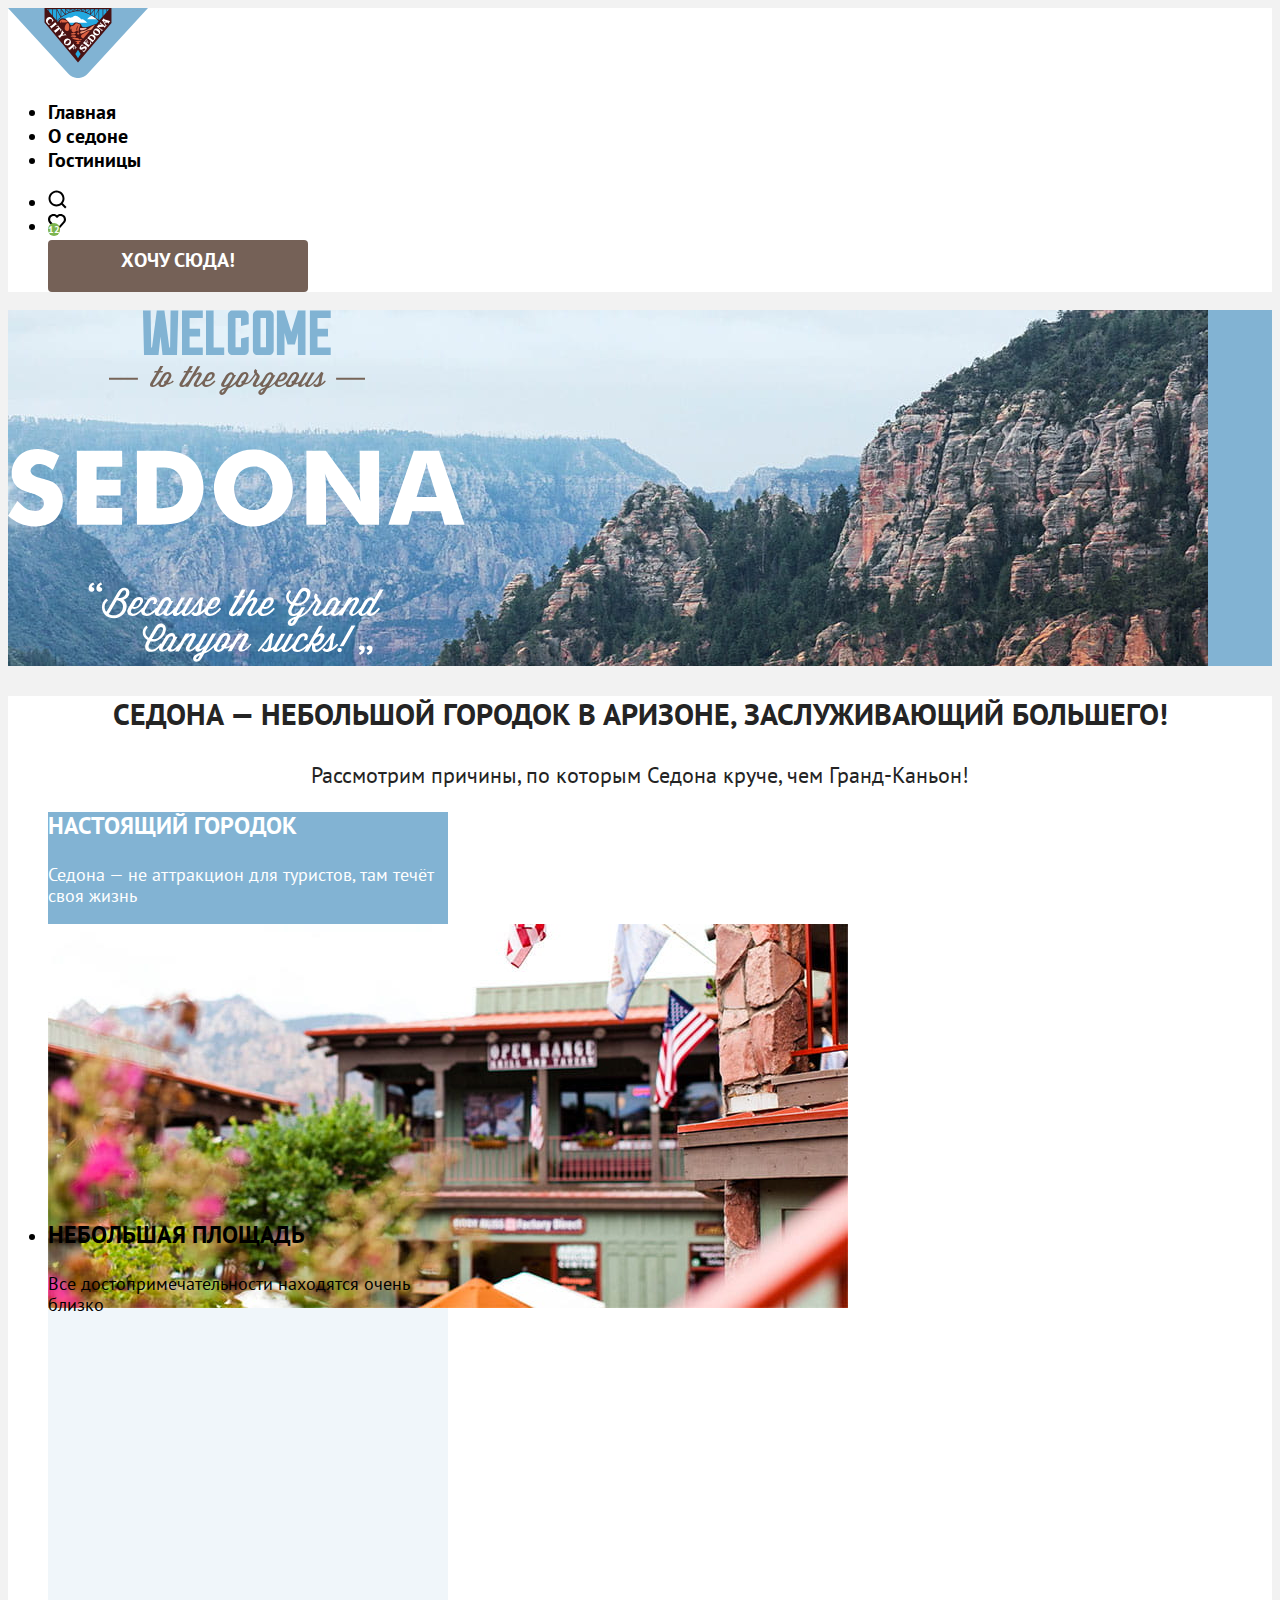
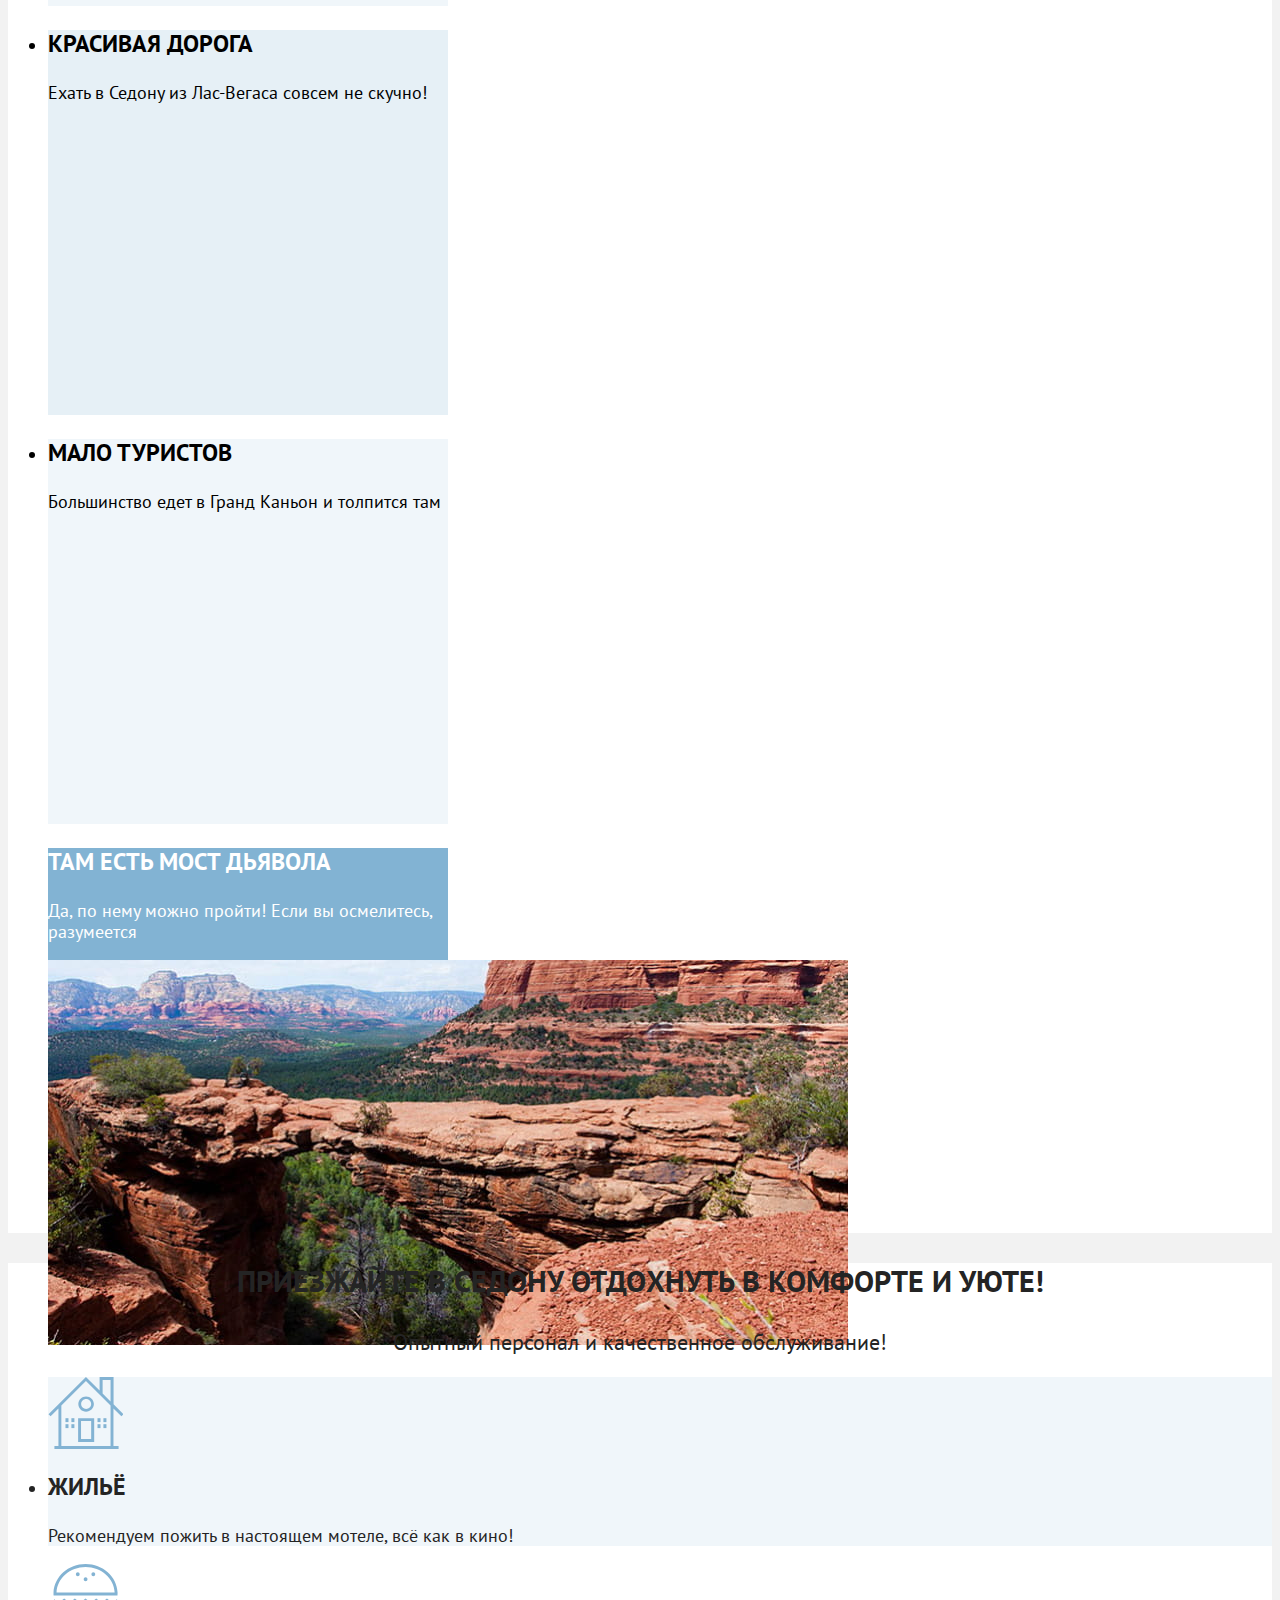
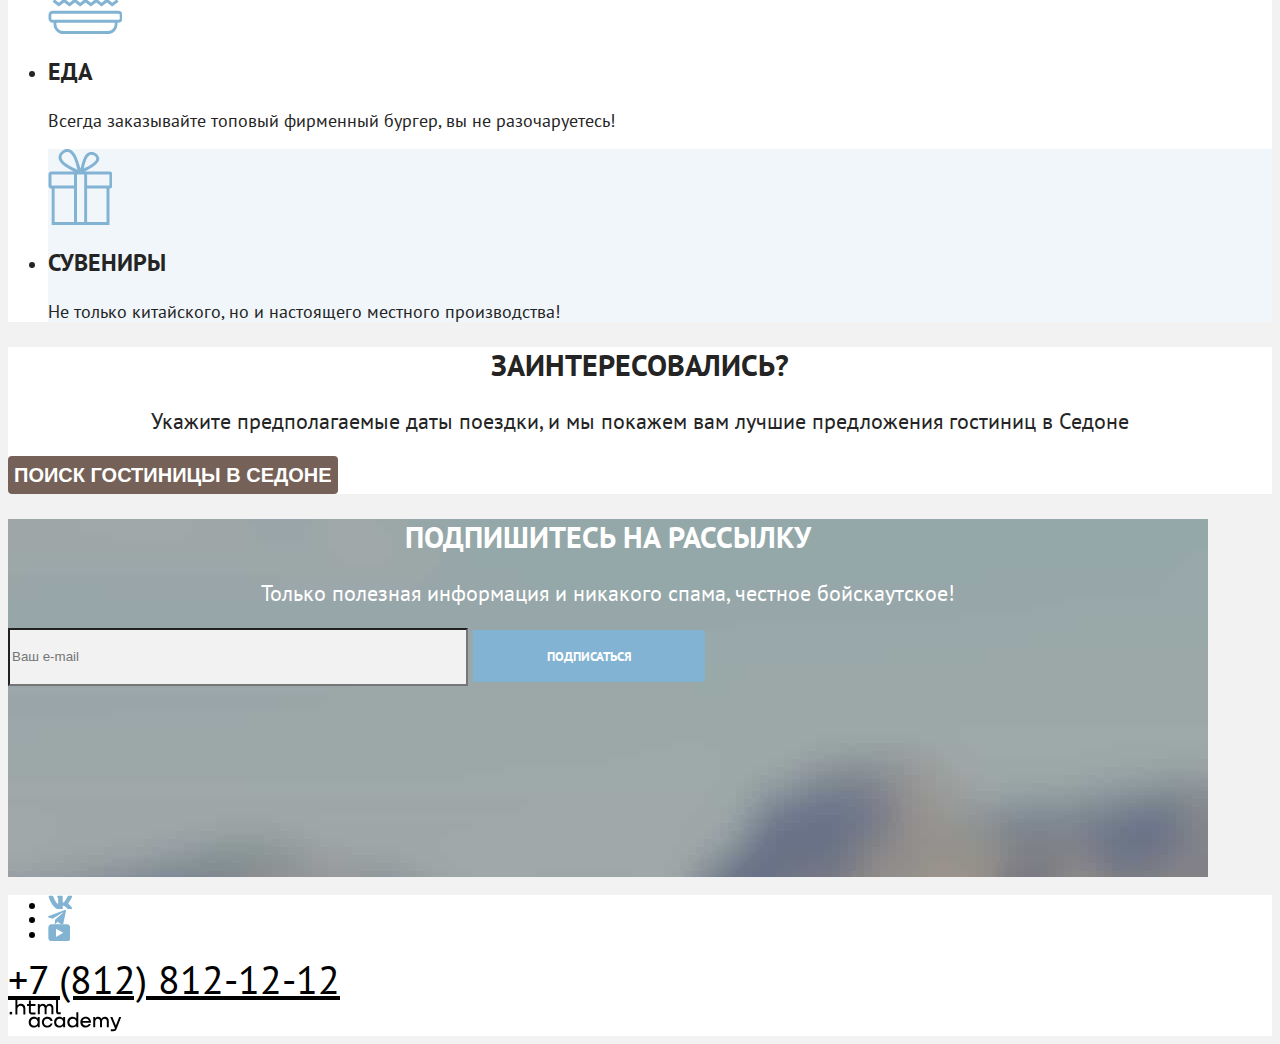
==== commit 5370daeb: "Добавляет класс button в разметку, селектор button в стили" ====
--- a/index.html
+++ b/index.html
@@ -34,20 +34,23 @@
 
       <ul class="navigation-user"> <!--Навигация в хэдере справа-->
         <li class="navigation-item">
-          <a class="navigation-link" href="#">
+          <a class="navigation-link" href="catalog.html">
             <span class="visually-hidden">
-            Поиск гостиниц
+              Поиск гостиниц
             </span>
           </a>
         </li>
           <li class="navigation-item">
         <a class="navigation-link" href="#">
-          <span class="visually-hiden">
+          <span class="visually-hidden">
           Избранное
+          </span>
+          <span class="favourites-number">
+            12
           </span>
         </a>
         </li>
-        <li class="navigation-item">
+        <li class="navigation-item button">
           <a class="navigation-link" href="#">
             Хочу сюда!
           </a>
@@ -73,15 +76,15 @@
           <p class="advantages-description">Седона — не аттракцион для туристов, там течёт своя жизнь</p>
           <img class="advantages-photo" src="images/advantage-photo-1.jpg" width="800" height="384" alt="Зеленые малоэтажные уютные дома с флагами на фоне гор.">
         </li>
-        <li class="advantages-item">
+        <li class="advantages-item advantages-item-square">
           <h3 class="advantages-title">Небольшая площадь</h3>
           <p class="advantages-description">Все достопримечательности находятся очень близко</p>
         </li>
-        <li class="advantages-item">
+        <li class="advantages-item advantages-item-road">
           <h3 class="advantages-title">Красивая дорога</h3>
           <p class="advantages-description">Ехать в Седону из Лас-Вегаса совсем не скучно!</p>
         </li>
-        <li class="advantages-item">
+        <li class="advantages-item advantages-item-tourists">
           <h3 class="advantages-title">Мало туристов</h3>
           <p class="advantages-description">Большинство едет в Гранд Каньон и толпится там</p>
         </li>
@@ -120,7 +123,7 @@
     <section class="hotel-search"> <!--Блок для поиска гостиницы-->
       <h2 class="main-row">Заинтересовались?</h2>
       <p class="secondary-row">Укажите предполагаемые даты поездки, и мы покажем вам лучшие предложения гостиниц в Седоне</p>
-      <button class="button">ПОИСК ГОСТИНИЦЫ В СЕДОНЕ</button> <!--Кнопка для поиска гостиницы-->
+      <button class="button">Поиск гостиницы в Седоне</button> <!--Кнопка для поиска гостиницы-->
     </section>
 
     <section class="newsletter"> <!--Блок для подписки на рассылку-->
@@ -129,7 +132,7 @@
 
       <form class="newsletter-form" action="https://echo.htmlacademy.ru/" method="post"> <!--форма для указания Email-->
         <label class="visually-hidden" for="email">Ввести e-mail</label>
-        <input id="email" type="email" name="email" placeholder="Ваш e-mail">
+        <input  class='user-email' id="email" type="email" name="email" placeholder="Ваш e-mail">
         <button class="button" type="submit" value="Подписаться">Подписаться</button>
       </form>
     </section>
--- a/styles/styles.css
+++ b/styles/styles.css
@@ -35,15 +35,17 @@
     font-size: 18px;
     line-height: 21px;
     color: #242424;
-    background-color: #fbf7f4;
-}
-
-.page-header { /*Хэдер*/
-    color: #000000;
-    background-color: #FFFFFF;
-
-}
-
+    background-color: #F2F2F2;
+}
+
+/*Хэдер*/
+.page-header {
+    color: #000000;
+    background-color: #FFFFFF;
+
+}
+
+/*Ссылки в навигации хэдера*/
 .navigation-link {
     color: inherit;
     font-size: 20px;
@@ -60,42 +62,56 @@
    background-color: #82B3D3;
 }
 
+/*Векторное изображение Welcome to Sedona*/
 .welcome-image {
-text-align: center;
+    text-align: center;
 }
 
 /*Кнопка поиска*/
 .navigation-user li:nth-child(1) {
-    background-image: url(../images/search-icon.svg);
+    background-image: url("../images/search-icon.svg");
     background-repeat: no-repeat;
 }
 
 /*Избранное*/
 .navigation-user li:nth-child(2) {
-    background-image: url(../images/heart-icon.svg);
+    background-image: url("../images/heart-icon.svg");
     background-repeat: no-repeat;
+}
+
+/*Всего в избранном (число на зеленом фоне)*/
+.favourites-number {
+    background-color: #7DB54F;
+    border-radius: 10px;
+    color: #FFFFFF;
+    font-size: 10px;
+    line-height: 20px;
+    text-align: center;
+    width: 20px;
+    height: 20px;
 }
 
 /*Кнопка ХОЧУ СЮДА*/
 .navigation-user li:nth-child(3) {
-    color: #FFFFFF;
     background-color: #756157;
     padding: 8px 50px;
     width: 160px;
     height: 36px;
-    border-radius: 4px;
-    text-align: center;
-    text-transform: uppercase;
-}
-
-/* .visually-hidden {
+}
+
+.visually-hidden {
     position: absolute;
-    clip: rect(0 0 0 0);
     width: 1px;
     height: 1px;
     margin: -1px;
+    border: 0;
+    padding: 0;
+    white-space: nowrap;
+    clip-path: inset(100%);
+    clip: rect(0 0 0 0);
+    overflow: hidden;
   }
-*/
+
 
 
 /*Секция со списком преимуществ*/
@@ -120,30 +136,26 @@
     text-align: center;
 }
 
-/*Список приимуществ*/
-.advantages-list li:nth-child(1) {
+
+/*Список преимуществ*/
+.advantages-item {
     background-color: rgba(130, 179, 211, 1);
-
-    color: #FFFFFF;
-}
-
-.advantages-list li:nth-child(2) {
-    background-color: #83B3D3;
-   }
-
-.advantages-list li:nth-child(3) {
-    background-color: #82B3D3;
-   }
-
-.advantages-list li:nth-child(4) {
-    background-color: #83B3D3;
-    ;
-   }
-
-.advantages-list li:nth-child(5) {
-    background-color: rgba(130, 179, 211, 1);
-    color: #FFFFFF;
-   }
+    color: #ffffff;
+    width: 400px;
+    height: 385px;
+}
+
+.advantages-item-square,
+.advantages-item-tourists {
+    background-color: rgba(131, 179, 211, 0.12);
+    color: #000000;
+}
+
+.advantages-item-road {
+    background-color: rgba(131, 179, 211, 0.2);
+    color: #000000;
+}
+
 
 /*Заголовок в списке преимуществ*/
 .advantages-title,
@@ -151,7 +163,7 @@
     text-transform: uppercase;
     font-weight: 700;
     font-size: 24px;
-    line-height: 28x;
+    line-height: 28px;
 }
 
 /*Секция с предложением приехать в Седону и сервисом*/
@@ -164,25 +176,146 @@
     background-color: rgba(131, 179, 211, 0.12);
 }
 
+/*Иконка дома*/
 .service-list-item-logo-house {
     background-image: url("../images/service-house.svg");
     width: 75px;
     height: 72px;
 }
 
+/*Иконка еды*/
 .service-list-item-logo-food {
     background-image: url("../images/service-food.svg");
     width: 74px;
     height: 70px;
 }
 
+/*Иконка подарка*/
 .service-list-item-logo-gift {
     background-image: url("../images/service-gift.svg");
     width: 64px;
     height: 76px;
 }
 
+/*Блок для поиска гостиницы*/
+.hotel-search {
+    background-color: #FFFFFF;
+}
+
+
+/*Кнопка. Общие стили.*/
+.button {
+    color:#FFFFFF;
+    font-weight: 700;
+    text-align: center;
+    text-transform: uppercase;
+    border: none;
+    border-radius: 4px;
+}
+
+
+/*Кнопка поиска отеля*/
 .hotel-search button {
     background-color: #756157;
-    text-align: center;
-}
+    font-size: 20px;
+    line-height: 36px;
+}
+
+/*Блок для подписки на рассылку*/
+.newsletter {
+    background-image: url("../images/newsletter-background.jpg");
+    background-color: #82B3D3;
+    width: 1200px;
+    height: 358px;
+    background-repeat: no-repeat;
+    color: #FFFFFF;
+}
+
+/*input для ввода емейла*/
+.user-email {
+    width: 452px;
+    height: 52px;
+    color: #000000;
+    background-color: #F2F2F2;
+
+}
+
+
+
+
+
+
+
+/*Кнопка "Подписаться*/
+.newsletter button {
+    background-color: #82B3D3;
+    color: #FFFFFF;
+    width: 232px;
+    height: 52px;
+    text-transform: uppercase;
+    font-family: "PT Sans";
+    font-weight: 700;
+    border: none;
+    border-radius: 0 4px 4px 0;
+}
+
+/*Футер*/
+.page-footer {
+    color: #000000;
+    background-color: #FFFFFF;
+}
+
+/*Первый элемент в списке соц сетей. ВК*/
+.footer-social-list li:nth-child(1){
+    background-image: url("../images/vk-icon.svg");
+    width: 24px;
+    height: 14px;
+}
+
+/*Второй элемент в списке соц сетей. Телеграм*/
+.footer-social-list li:nth-child(2){
+    background-image: url("../images/telergram-icon.svg");
+    width: 18px;
+    height: 15px;
+}
+
+/*Третий элемент в списке соц сетей. Ютуб*/
+.footer-social-list li:nth-child(3){
+    background-image: url("../images/youtube-icon.svg");
+    width: 22px;
+    height: 17px;
+}
+
+/*Телефон*/
+.contact-phone {
+    font-size: 40px;
+    line-height: 40px;
+    color: #000000;
+
+}
+
+.inner-header {
+    color: #FFFFFF;
+
+    background-image: url("../images/catalog-background.jpg");
+    background-repeat: no-repeat;
+    background-color: #82B3D3;
+    width: 1200px;
+    height: 412px;
+}
+
+/*Хлебные крошки на странице каталога*/
+.breadcrumbs-link {
+    color: #FFFFFF;
+}
+
+/*Основная часть каталога*/
+.catalog {
+    background-color: #FFFFFF;
+    color: #000000;
+}
+
+/*О.servise-description
+{
+
+}*/
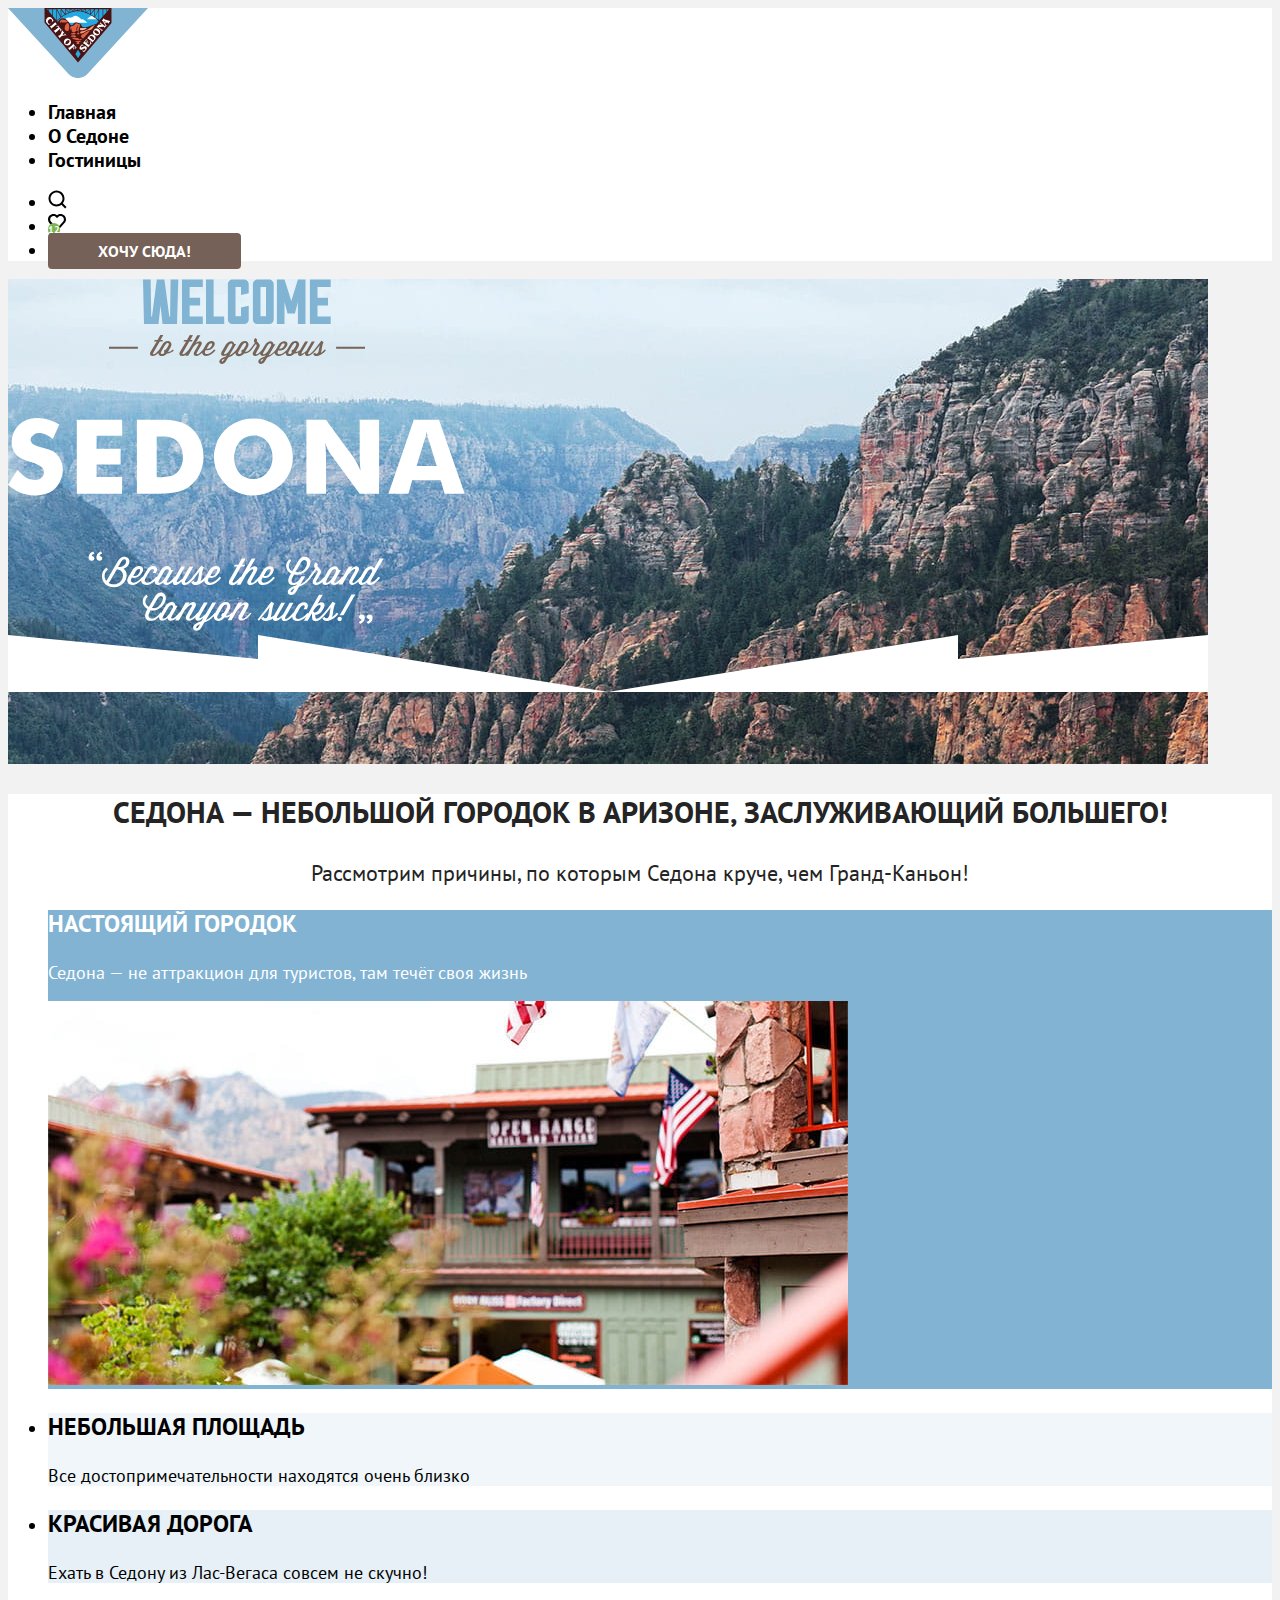
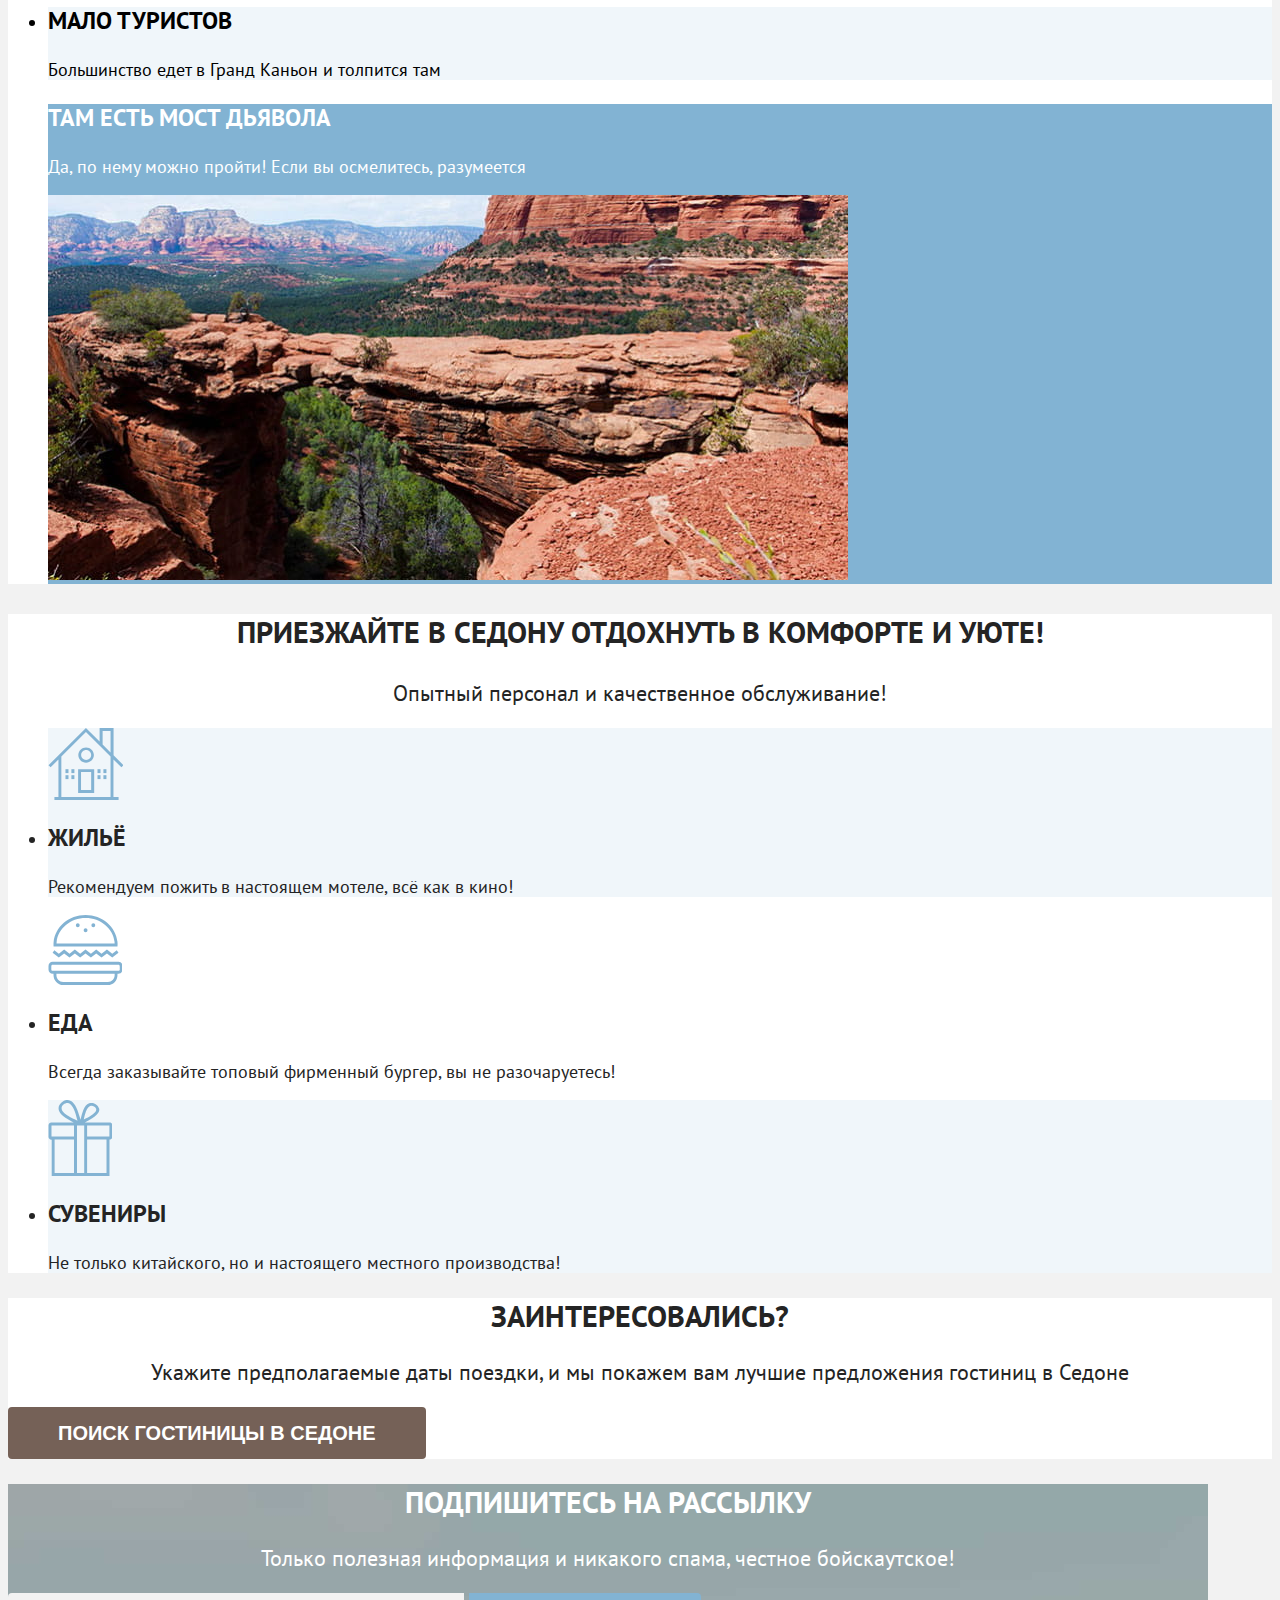
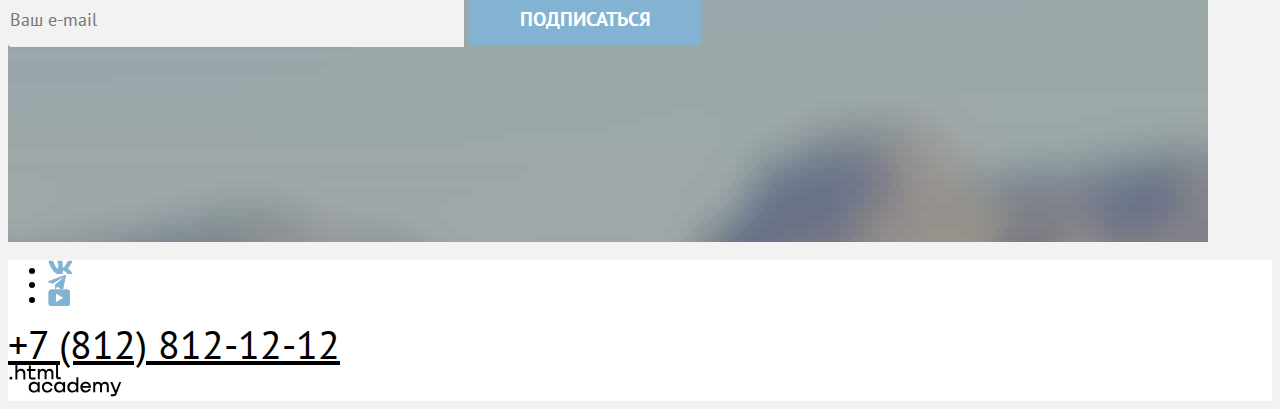
==== commit 7de74ac0: "Правит стили кнопки и инпутов" ====
--- a/index.html
+++ b/index.html
@@ -10,11 +10,13 @@
 <!--Хэдер-->
    <header class="page-header">
     <a class="navigation-logo">
-      <img src="images/sedona-logo.svg" width="140" height="70" alt="Логотип города Седона."> <!--Лого City of Sedona-->
+       <!--Лого City of Sedona-->
+      <img src="images/sedona-logo.svg" width="140" height="70" alt="Логотип города Седона.">
     </a>
 
     <nav class="navigation">
-      <ul class="navigation-list"> <!--Навигация в хэдере слева-->
+       <!--Навигация в хэдере слева-->
+      <ul class="navigation-list">
         <li class="navigation-item">
           <a class="navigation-link" href="index.html">
           Главная
@@ -32,7 +34,8 @@
         </li>
       </ul>
 
-      <ul class="navigation-user"> <!--Навигация в хэдере справа-->
+      <!--Навигация в хэдере справа-->
+      <ul class="navigation-user">
         <li class="navigation-item">
           <a class="navigation-link" href="catalog.html">
             <span class="visually-hidden">
@@ -50,27 +53,35 @@
           </span>
         </a>
         </li>
-        <li class="navigation-item button">
-          <a class="navigation-link" href="#">
+        <li class="navigation-item">
+           <!--Кнопка ХОЧУ СЮДА-->
+          <a class="navigation-link button want-here" href="#">
             Хочу сюда!
           </a>
         </li>
       </ul>
     </nav>
-  </header> <!--Конец хэдера-->
+  </header>
 
-  <main> <!--Основная часть-->
-    <section class="hero"> <!--Начало вступительной верхней секции-->
-      <h1 class="visually-hidden">Добро пожаловать в Седону</h1> <!--Через CSS скрыть заголовок-->
+   <!--Основная часть-->
+  <main>
+    <!--Хиро блок с фоновой картинкой гор-->
+    <section class="hero">
+      <h1 class="visually-hidden">Добро пожаловать в Седону</h1>
       <img class="welcome-image" src="images/welcome.svg" width="458" height="352" alt="Добро пожаловать в прекрасную Седону.">
-    </section> <!--Конец вступительной верхней секции-->
 
-     <section class="advantages"> <!--Начало секции со списком преимуществ-->
-      <h2 class="visually-hidden">Преимущества отдыха в Седоне</h2> <!--Через CSS скрыть заголовок-->
+      <!--Белое векторное изоражение внизу блока-->
+      <div class="hero-background-bottom"></div>
+    </section>
+
+     <!--Начало секции со списком преимуществ-->
+     <section class="advantages">
+      <h2 class="visually-hidden">Преимущества отдыха в Седоне</h2>
       <p class="main-row">Седона — небольшой городок в Аризоне, заслуживающий большего!</p>
       <p class="secondary-row">Рассмотрим причины, по которым Седона круче, чем Гранд-Каньон!</p>
 
-      <ul class="advantages-list"> <!--Список преимуществ-->
+       <!--Список преимуществ-->
+      <ul class="advantages-list">
         <li class="advantages-item">
           <h3 class="advantages-title">Настоящий городок</h3>
           <p class="advantages-description">Седона — не аттракцион для туристов, там течёт своя жизнь</p>
@@ -94,43 +105,55 @@
           <img class="advantages-photo" src="images/advantage-photo-2.jpg" width="800" height="385" alt="Каменный мост посреди каньона.">
         </li>
       </ul>
-    </section> <!--Конец секции со списком преимуществ-->
+    </section>
 
-    <section class="services"> <!--Секция с предложением приехать в Седону и сервисом-->
-      <h2 class="visually-hidden">Сервис в Седоне</h2> <!--Через CSS скрыть заголовок-->
+    <!--Секция с предложением приехать в Седону и сервисом-->
+    <section class="services">
+      <h2 class="visually-hidden">Сервис в Седоне</h2>
       <p class="main-row">Приезжайте в Седону отдохнуть в комфорте и уюте!</p>
       <p class="secondary-row">Опытный персонал и качественное обслуживание!</p>
 
-      <ul class="service-list"><!--Список услуг-->
+      <!--Список услуг-->
+      <ul class="service-list">
         <li class="service-list-item">
-          <div class="service-list-item-logo-house"></div> <!--Иконка с домом-->
+           <!--Иконка с домом-->
+          <div class="service-list-item-logo-house"></div>
+
           <h3 class="service-title">Жильё</h3>
           <p class="servise-description">Рекомендуем пожить в настоящем мотеле, всё как в кино!</p>
         </li>
         <li class="service-list-item">
-          <div class="service-list-item-logo-food"></div> <!--Иконка с бургером-->
+          <!--Иконка с бургером-->
+          <div class="service-list-item-logo-food"></div>
+
           <h3 class="service-title">Еда</h3>
           <p class="servise-description">Всегда заказывайте топовый фирменный бургер, вы не разочаруетесь!</p>
         </li>
         <li class="service-list-item">
-          <div class="service-list-item-logo-gift"></div> <!--Иконка с подарком-->
+          <!--Иконка с подарком-->
+          <div class="service-list-item-logo-gift"></div>
+
           <h3 class="service-title">Сувениры</h3>
           <p class="servise-description">Не только китайского, но и настоящего местного производства!</p>
         </li>
       </ul>
-    </section> <!--Конец секции с предложением приехать в Седону и сервисом-->
+    </section>
 
-    <section class="hotel-search"> <!--Блок для поиска гостиницы-->
+    <!--Блок для поиска гостиницы-->
+    <section class="hotel-search">
       <h2 class="main-row">Заинтересовались?</h2>
       <p class="secondary-row">Укажите предполагаемые даты поездки, и мы покажем вам лучшие предложения гостиниц в Седоне</p>
-      <button class="button">Поиск гостиницы в Седоне</button> <!--Кнопка для поиска гостиницы-->
+       <!--Кнопка для поиска гостиницы-->
+      <button class="button">Поиск гостиницы в Седоне</button>
     </section>
 
-    <section class="newsletter"> <!--Блок для подписки на рассылку-->
+    <!--Блок для подписки на рассылку-->
+    <section class="newsletter">
       <h2 class="main-row white-row">Подпишитесь на рассылку</h2>
       <p class="secondary-row white-row">Только полезная информация и никакого спама, честное бойскаутское!</p>
 
-      <form class="newsletter-form" action="https://echo.htmlacademy.ru/" method="post"> <!--форма для указания Email-->
+      <!--форма для указания Email-->
+      <form class="newsletter-form" action="https://echo.htmlacademy.ru/" method="post">
         <label class="visually-hidden" for="email">Ввести e-mail</label>
         <input  class='user-email' id="email" type="email" name="email" placeholder="Ваш e-mail">
         <button class="button" type="submit" value="Подписаться">Подписаться</button>
@@ -138,8 +161,10 @@
     </section>
   </main>
 
-    <footer class="page-footer"> <!--Футер-->
-      <ul class="footer-social-list"> <!--Контакты соцсетей-->
+    <!--Футер-->
+    <footer class="page-footer">
+      <!--Контакты соцсетей-->
+      <ul class="footer-social-list">
         <li class="footer-social-item">
           <a class="button" href="https://vk.com/htmlacademy">
             <span class="visually-hidden">Седона ВКонтакте</span>
--- a/styles/styles.css
+++ b/styles/styles.css
@@ -47,19 +47,31 @@
 
 /*Ссылки в навигации хэдера*/
 .navigation-link {
-    color: inherit;
+    color: #000000;
+
     font-size: 20px;
     line-height: 24px;
     font-weight: 700;
+    text-transform: capitalize;
     text-decoration: none;
     text-align: center;
+
 }
 
 /*Хиро блок*/
 .hero {
    background-image: url("../images/hero-background.jpg");
+   width: 1200px;
+   height: 485px;
    background-repeat: no-repeat;
-   background-color: #82B3D3;
+   background-color: rgba(131, 179, 211, 0.12);
+}
+
+/*Белое векторное изоражение внизу блока*/
+.hero-background-bottom {
+    background-image: url("../images/hero-background-bottom.svg");
+    width: 1200px;
+    height: 57px;
 }
 
 /*Векторное изображение Welcome to Sedona*/
@@ -89,14 +101,6 @@
     text-align: center;
     width: 20px;
     height: 20px;
-}
-
-/*Кнопка ХОЧУ СЮДА*/
-.navigation-user li:nth-child(3) {
-    background-color: #756157;
-    padding: 8px 50px;
-    width: 160px;
-    height: 36px;
 }
 
 .visually-hidden {
@@ -141,8 +145,9 @@
 .advantages-item {
     background-color: rgba(130, 179, 211, 1);
     color: #ffffff;
-    width: 400px;
-    height: 385px;
+
+    /*width: 4000px;
+    height: 385px;*/
 }
 
 .advantages-item-square,
@@ -203,7 +208,7 @@
 }
 
 
-/*Кнопка. Общие стили.*/
+/*Кнопки. Общие стили.*/
 .button {
     color:#FFFFFF;
     font-weight: 700;
@@ -213,18 +218,32 @@
     border-radius: 4px;
 }
 
+/*Кнопка ХОЧУ СЮДА*/
+.want-here {
+    background-color: #756157;
+
+    font-size: 16px;
+    line-height: 20px;
+
+    padding: 8px 50px;
+}
+
 
 /*Кнопка поиска отеля*/
 .hotel-search button {
     background-color: #756157;
+
     font-size: 20px;
     line-height: 36px;
-}
+
+    padding: 8px 50px;
+}
+
 
 /*Блок для подписки на рассылку*/
 .newsletter {
     background-image: url("../images/newsletter-background.jpg");
-    background-color: #82B3D3;
+    background-color: rgba(130, 179, 211, 1);
     width: 1200px;
     height: 358px;
     background-repeat: no-repeat;
@@ -233,29 +252,28 @@
 
 /*input для ввода емейла*/
 .user-email {
+    font-family: "PT Sans";
+    color: #000000;
+    background-color: #F2F2F2;
+    border: none;
+    border-radius: 4px 0 0 4px;
+
     width: 452px;
     height: 52px;
-    color: #000000;
-    background-color: #F2F2F2;
-
-}
-
-
-
-
-
-
+
+    font-size: 18px;
+    line-height: 24px;
+}
 
 /*Кнопка "Подписаться*/
 .newsletter button {
+    font-family: "PT Sans";
+    font-size: 20px;
+    line-height: 36px;
+
     background-color: #82B3D3;
-    color: #FFFFFF;
     width: 232px;
     height: 52px;
-    text-transform: uppercase;
-    font-family: "PT Sans";
-    font-weight: 700;
-    border: none;
     border-radius: 0 4px 4px 0;
 }
 
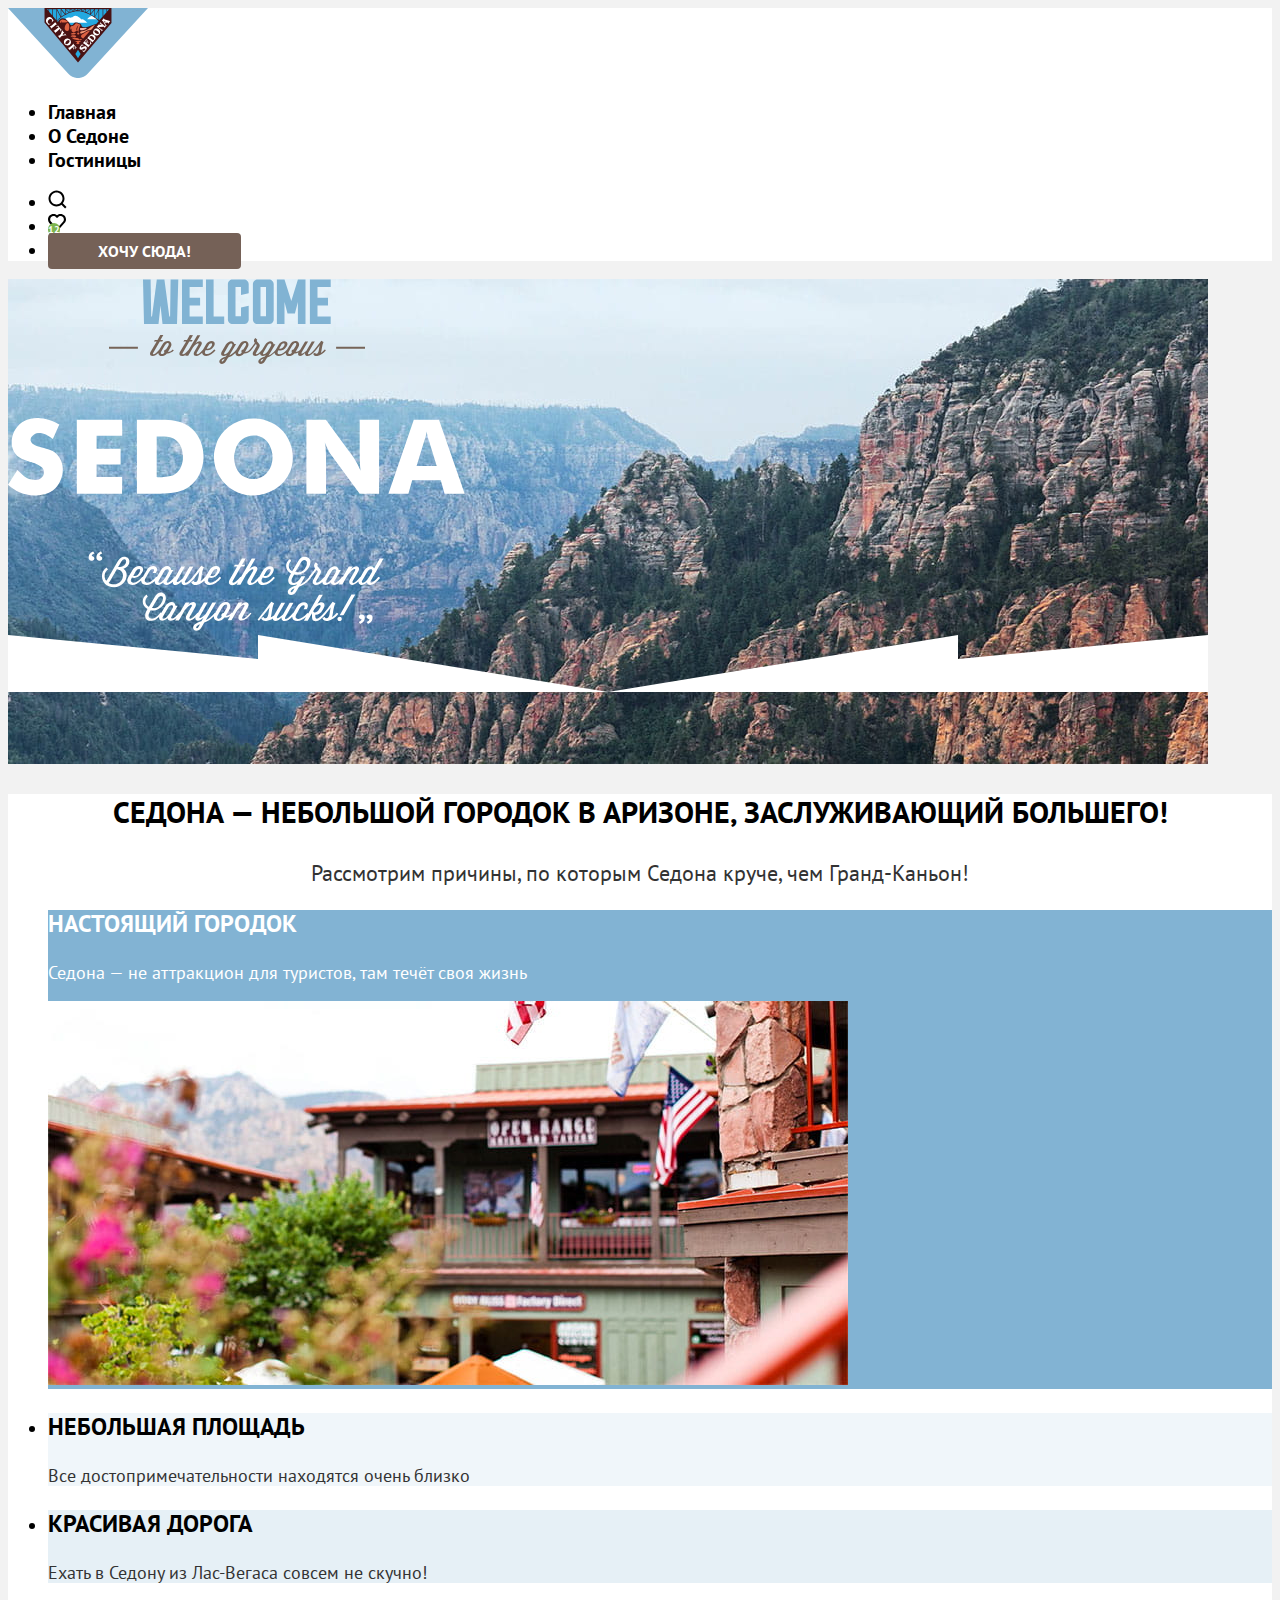
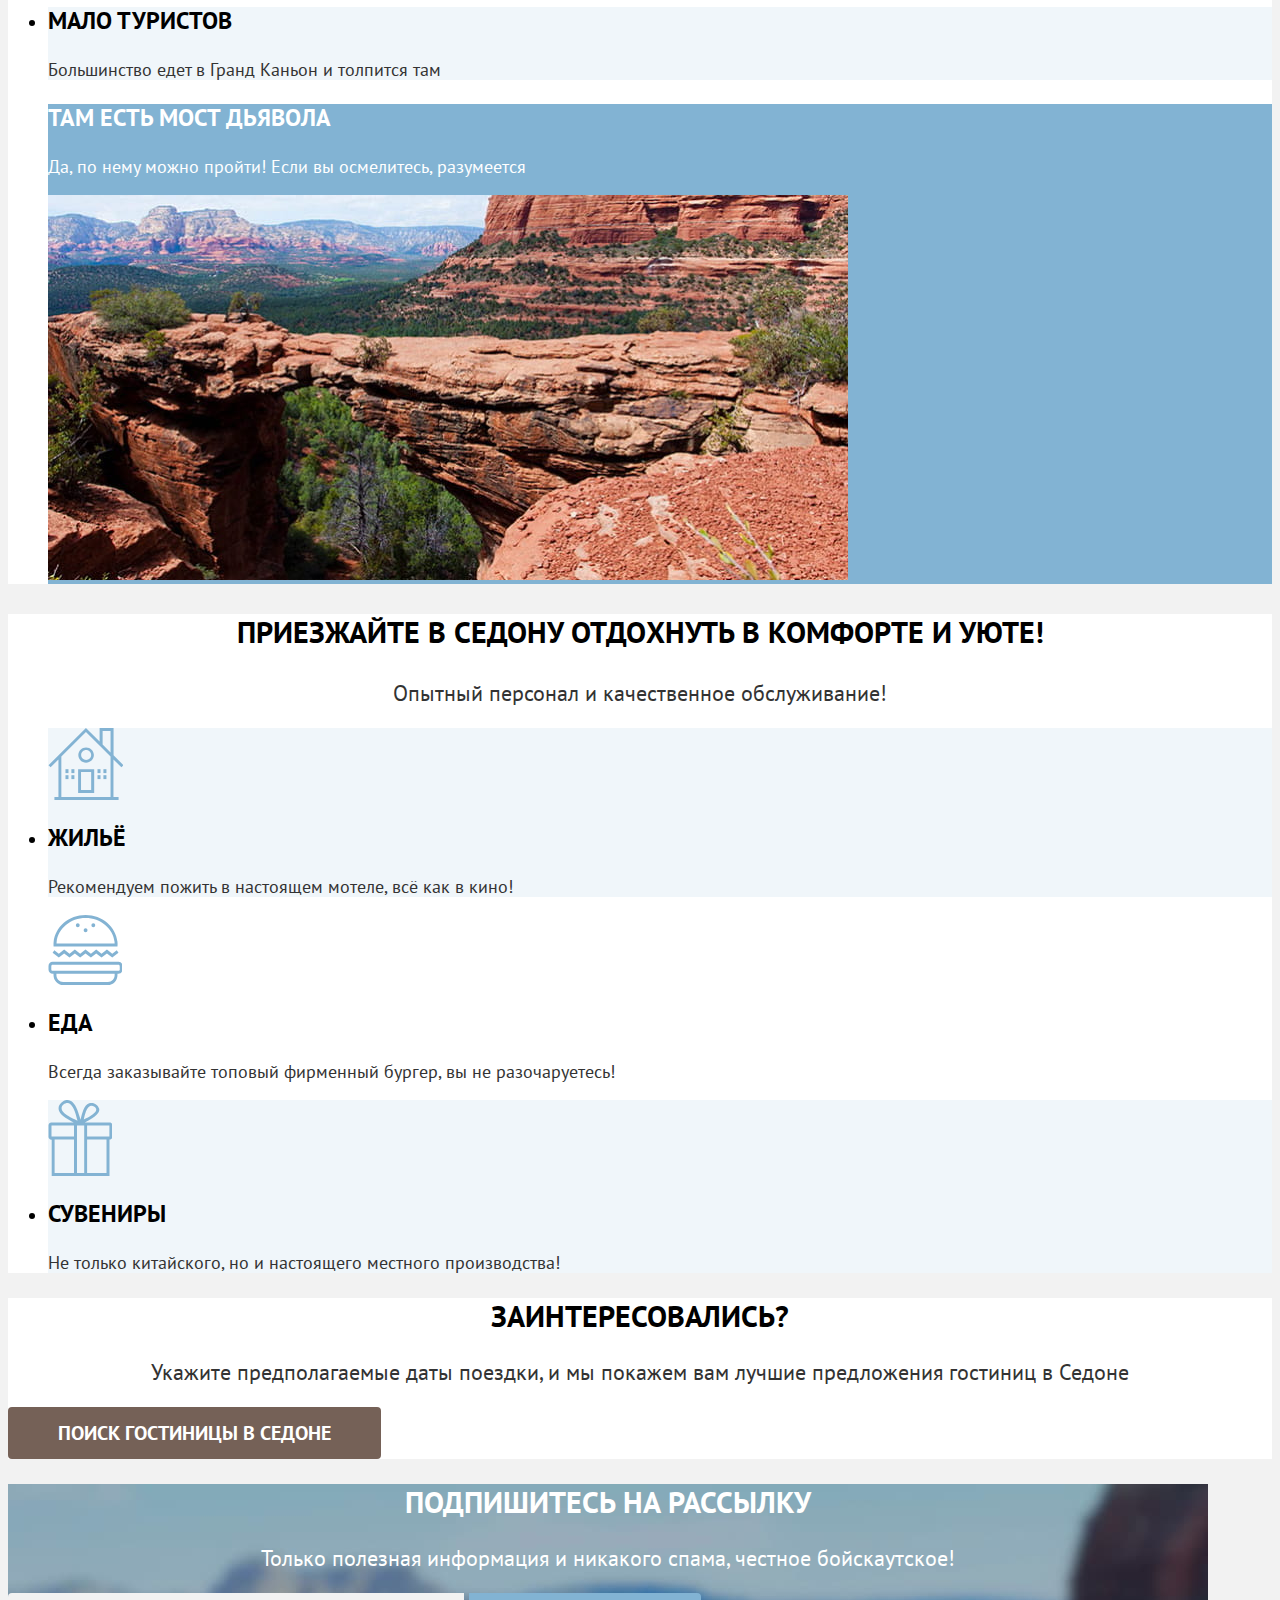
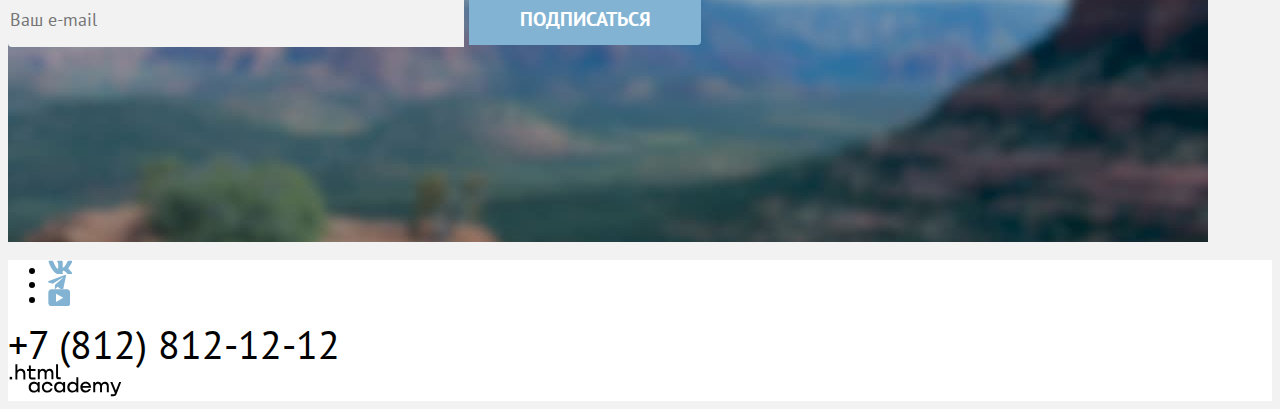
==== commit 527a5b4e: "Merge pull request #4 from feofilaktov2105/master" ====
--- a/index.html
+++ b/index.html
@@ -43,15 +43,15 @@
             </span>
           </a>
         </li>
-          <li class="navigation-item">
-        <a class="navigation-link" href="#">
-          <span class="visually-hidden">
+        <li class="navigation-item">
+          <a class="navigation-link" href="#">
+            <span class="visually-hidden">
           Избранное
-          </span>
-          <span class="favourites-number">
+            </span>
+            <span class="favourites-number">
             12
-          </span>
-        </a>
+            </span>
+          </a>
         </li>
         <li class="navigation-item">
            <!--Кнопка ХОЧУ СЮДА-->
@@ -84,7 +84,7 @@
       <ul class="advantages-list">
         <li class="advantages-item">
           <h3 class="advantages-title">Настоящий городок</h3>
-          <p class="advantages-description">Седона — не аттракцион для туристов, там течёт своя жизнь</p>
+          <p>Седона — не аттракцион для туристов, там течёт своя жизнь</p>
           <img class="advantages-photo" src="images/advantage-photo-1.jpg" width="800" height="384" alt="Зеленые малоэтажные уютные дома с флагами на фоне гор.">
         </li>
         <li class="advantages-item advantages-item-square">
@@ -101,7 +101,7 @@
         </li>
         <li class="advantages-item">
           <h3 class="advantages-title">Там есть мост дьявола</h3>
-          <p class="advantages-description">Да, по нему можно пройти! Если вы осмелитесь, разумеется</p>
+          <p>Да, по нему можно пройти! Если вы осмелитесь, разумеется</p>
           <img class="advantages-photo" src="images/advantage-photo-2.jpg" width="800" height="385" alt="Каменный мост посреди каньона.">
         </li>
       </ul>
@@ -149,8 +149,8 @@
 
     <!--Блок для подписки на рассылку-->
     <section class="newsletter">
-      <h2 class="main-row white-row">Подпишитесь на рассылку</h2>
-      <p class="secondary-row white-row">Только полезная информация и никакого спама, честное бойскаутское!</p>
+      <h2 class="main-row">Подпишитесь на рассылку</h2>
+      <p class="secondary-row">Только полезная информация и никакого спама, честное бойскаутское!</p>
 
       <!--форма для указания Email-->
       <form class="newsletter-form" action="https://echo.htmlacademy.ru/" method="post">
--- a/styles/styles.css
+++ b/styles/styles.css
@@ -1,339 +1,539 @@
 @font-face {
-    font-family: "PT Sans";
-    font-style: normal;
-    font-weight: 400;
-    src: url("../fonts/ptsans-400.woff2") format("woff2");
-    font-display: swap;
+  font-family: "PT Sans";
+  font-style: normal;
+  font-weight: 400;
+  src: url("../fonts/ptsans-400.woff2") format("woff2");
+  font-display: swap;
 }
 
 @font-face {
-    font-family: "PT Sans";
-    font-style: normal;
-    font-weight: 700;
-    src: url("../fonts/ptsans-700.woff2") format("woff2");
-    font-display: swap;
+  font-family: "PT Sans";
+  font-style: normal;
+  font-weight: 700;
+  src: url("../fonts/ptsans-700.woff2") format("woff2");
+  font-display: swap;
 }
 
 @font-face {
-    font-family: "PT Sans";
-    font-style: italic;
-    font-weight: 400;
-    src: url("../fonts/ptsans-400.woff2") format("woff2");
-    font-display: swap;
+  font-family: "PT Sans";
+  font-style: italic;
+  font-weight: 400;
+  src: url("../fonts/ptsans-400.woff2") format("woff2");
+  font-display: swap;
 }
 
 @font-face {
-    font-family: "PT Sans";
-    font-style: italic;
-    font-weight: 700;
-    src: url("../fonts/ptsans-700.woff2") format("woff2");
-    font-display: swap;
+  font-family: "PT Sans";
+  font-style: italic;
+  font-weight: 700;
+  src: url("../fonts/ptsans-700.woff2") format("woff2");
+  font-display: swap;
 }
 
 body {
-    font-family: "PT Sans";
-    font-size: 18px;
-    line-height: 21px;
-    color: #242424;
-    background-color: #F2F2F2;
+  font-family: "PT Sans";
+  font-size: 18px;
+  line-height: 21px;
+  color: #333333;
+  background-color: #F2F2F2;
 }
 
 /*Хэдер*/
 .page-header {
-    color: #000000;
-    background-color: #FFFFFF;
-
-}
+  color: #000000;
+  background-color: #FFFFFF;
+
+}
+
+/*Убирает буллиты у обоих списков в хэдере.
+
+.navigation-item {
+    list-style-type: none;
+}
+
+
 
 /*Ссылки в навигации хэдера*/
 .navigation-link {
-    color: #000000;
-
-    font-size: 20px;
-    line-height: 24px;
-    font-weight: 700;
-    text-transform: capitalize;
-    text-decoration: none;
-    text-align: center;
-
+  color: #000000;
+
+  font-size: 20px;
+  line-height: 24px;
+  font-weight: 700;
+  text-transform: capitalize;
+  text-align: center;
+  text-decoration: none;
 }
 
 /*Хиро блок*/
 .hero {
-   background-image: url("../images/hero-background.jpg");
-   width: 1200px;
-   height: 485px;
-   background-repeat: no-repeat;
-   background-color: rgba(131, 179, 211, 0.12);
+  background-image: url("../images/hero-background.jpg");
+  width: 1200px;
+  height: 485px;
+  background-repeat: no-repeat;
+  background-color: rgba(131, 179, 211, 0.12);
 }
 
 /*Белое векторное изоражение внизу блока*/
 .hero-background-bottom {
-    background-image: url("../images/hero-background-bottom.svg");
-    width: 1200px;
-    height: 57px;
+  background-image: url("../images/hero-background-bottom.svg");
+  width: 1200px;
+  height: 57px;
 }
 
 /*Векторное изображение Welcome to Sedona*/
 .welcome-image {
-    text-align: center;
+  text-align: center;
 }
 
 /*Кнопка поиска*/
 .navigation-user li:nth-child(1) {
-    background-image: url("../images/search-icon.svg");
-    background-repeat: no-repeat;
+  background-image: url("../images/search-icon.svg");
+  background-repeat: no-repeat;
 }
 
 /*Избранное*/
 .navigation-user li:nth-child(2) {
-    background-image: url("../images/heart-icon.svg");
-    background-repeat: no-repeat;
+  background-image: url("../images/heart-icon.svg");
+  background-repeat: no-repeat;
 }
 
 /*Всего в избранном (число на зеленом фоне)*/
 .favourites-number {
-    background-color: #7DB54F;
-    border-radius: 10px;
-    color: #FFFFFF;
-    font-size: 10px;
-    line-height: 20px;
-    text-align: center;
-    width: 20px;
-    height: 20px;
+  background-color: #7DB54F;
+  border-radius: 10px;
+  color: #FFFFFF;
+  font-size: 10px;
+  line-height: 20px;
+  text-align: center;
+  width: 20px;
+  height: 20px;
 }
 
 .visually-hidden {
-    position: absolute;
-    width: 1px;
-    height: 1px;
-    margin: -1px;
-    border: 0;
-    padding: 0;
-    white-space: nowrap;
-    clip-path: inset(100%);
-    clip: rect(0 0 0 0);
-    overflow: hidden;
+  position: absolute;
+  width: 1px;
+  height: 1px;
+  margin: -1px;
+  border: 0;
+  padding: 0;
+  white-space: nowrap;
+  clip-path: inset(100%);
+  clip: rect(0 0 0 0);
+  overflow: hidden;
   }
 
 
 
 /*Секция со списком преимуществ*/
 .advantages{
-    background-color: #FFFFFF;
+  background-color: #FFFFFF;
 }
 
 /*Первый параграф*/
 .main-row {
-    font-size: 30px;
-    line-height: 36px;
-    font-weight: 700;
-    text-transform: uppercase;
-    text-align: center;
+  color: #000000;
+
+  font-size: 30px;
+  line-height: 36px;
+  font-weight: 700;
+  text-transform: uppercase;
+  text-align: center;
 }
 
 /*Второй параграф*/
 .secondary-row {
-    font-size: 22px;
-    line-height: 26px;
-    font-weight: 400;
-    text-align: center;
+  color: #333333;
+  font-size: 22px;
+  line-height: 26px;
+  font-weight: 400;
+  text-align: center;
 }
 
 
 /*Список преимуществ*/
 .advantages-item {
-    background-color: rgba(130, 179, 211, 1);
-    color: #ffffff;
-
-    /*width: 4000px;
-    height: 385px;*/
+  background-color: rgba(130, 179, 211, 1);
+  color: #ffffff;
+
+  /*width: 4000px;
+  height: 385px;*/
 }
 
 .advantages-item-square,
 .advantages-item-tourists {
-    background-color: rgba(131, 179, 211, 0.12);
-    color: #000000;
+  background-color: rgba(131, 179, 211, 0.12);
+  color: #000000;
 }
 
 .advantages-item-road {
-    background-color: rgba(131, 179, 211, 0.2);
-    color: #000000;
+  background-color: rgba(131, 179, 211, 0.2);
+  color: #000000;
+}
+
+/*Описание преимуществ в блоках square, tourists, road - другой оттенок черного.*/
+.advantages-description {
+  color: #333333;
 }
 
 
 /*Заголовок в списке преимуществ*/
 .advantages-title,
-.service-title{
-    text-transform: uppercase;
-    font-weight: 700;
-    font-size: 24px;
-    line-height: 28px;
+.service-title,
+.card-name {
+  text-transform: uppercase;
+  font-weight: 700;
+  font-size: 24px;
+  line-height: 28px;
 }
 
 /*Секция с предложением приехать в Седону и сервисом*/
 .services {
-    background-color: #FFFFFF;
+  background-color: #FFFFFF;
+  color:#000000;
 }
 
 .service-list li:nth-last-child(1),
 .service-list li:nth-last-child(3) {
-    background-color: rgba(131, 179, 211, 0.12);
+  background-color: rgba(131, 179, 211, 0.12);
 }
 
 /*Иконка дома*/
 .service-list-item-logo-house {
-    background-image: url("../images/service-house.svg");
-    width: 75px;
-    height: 72px;
+  background-image: url("../images/service-house.svg");
+  width: 75px;
+  height: 72px;
 }
 
 /*Иконка еды*/
 .service-list-item-logo-food {
-    background-image: url("../images/service-food.svg");
-    width: 74px;
-    height: 70px;
+  background-image: url("../images/service-food.svg");
+  width: 74px;
+  height: 70px;
 }
 
 /*Иконка подарка*/
 .service-list-item-logo-gift {
-    background-image: url("../images/service-gift.svg");
-    width: 64px;
-    height: 76px;
+  background-image: url("../images/service-gift.svg");
+  width: 64px;
+  height: 76px;
 }
 
 /*Блок для поиска гостиницы*/
 .hotel-search {
-    background-color: #FFFFFF;
-}
-
+  background-color: #FFFFFF;
+}
 
 /*Кнопки. Общие стили.*/
 .button {
-    color:#FFFFFF;
-    font-weight: 700;
-    text-align: center;
-    text-transform: uppercase;
-    border: none;
-    border-radius: 4px;
+  font-family: "PT Sans";
+  color:#FFFFFF;
+  font-weight: 700;
+  text-align: center;
+  text-transform: uppercase;
+  border: none;
+  border-radius: 4px;
+  padding: 8px 50px;
 }
 
 /*Кнопка ХОЧУ СЮДА*/
 .want-here {
-    background-color: #756157;
-
-    font-size: 16px;
-    line-height: 20px;
-
-    padding: 8px 50px;
-}
-
+  background-color: #756157;
+
+  font-size: 16px;
+  line-height: 20px;
+
+}
 
 /*Кнопка поиска отеля*/
 .hotel-search button {
-    background-color: #756157;
-
-    font-size: 20px;
-    line-height: 36px;
-
-    padding: 8px 50px;
+  background-color: #756157;
+
+  font-size: 20px;
+  line-height: 36px;
+}
+
+/*Кнопки ПРИМЕНИТЬ и СБРОСИТЬ в форме фильтров по каталогу*/
+.catalog-filters button {
+  background-color: #82B3D3;
+
+  font-size: 16px;
+  line-height: 20px;
+
+  /*Нужно ли задавать width и height для кнопок?*/
+  width: 191px;
+  height: 36px;
+}
+
+.catalog-filter-item {
+  font-size: 18px;
+  line-height: 23px;
+}
+
+/*Делает прозрачный фон кнопке СБРОСИТЬ*/
+.button[type="reset"] {
+  background-color: transparent;
+}
+
+/*Кнопки ПОДРОБНЕЕ в карточках каталога*/
+.detailed {
+  background-color: #756157;
+  text-decoration: none;
+
+  font-size: 16px;
+  line-height: 20px;
+}
+
+/*Кнопки В ИЗБРАННОЕ в карточках каталога*/
+.add-to-favourites {
+  background-color: #82B3D3;
+
+  font-size: 16px;
+  line-height: 20px;
+}
+
+/*Кнопки В ИЗБРАННОМ в карточках каталога*/
+.in-favourites {
+  background-color: #7DB54F;
+
+  font-size: 16px;
+  line-height: 20px;
 }
 
 
 /*Блок для подписки на рассылку*/
 .newsletter {
-    background-image: url("../images/newsletter-background.jpg");
-    background-color: rgba(130, 179, 211, 1);
-    width: 1200px;
-    height: 358px;
-    background-repeat: no-repeat;
-    color: #FFFFFF;
+  color: #FFFFFF;
+  background-image: url("../images/newsletter-background.jpg");
+  background-color: rgba(130, 179, 211, 1);
+  width: 1200px;
+  height: 358px;
+  background-repeat: no-repeat;
+}
+
+
+/*Делает заголовок h2 в блоке для подписки на рассылку белым*/
+.newsletter h2,
+.newsletter p {
+  color: #FFFFFF;
 }
 
 /*input для ввода емейла*/
 .user-email {
-    font-family: "PT Sans";
-    color: #000000;
-    background-color: #F2F2F2;
-    border: none;
-    border-radius: 4px 0 0 4px;
-
-    width: 452px;
-    height: 52px;
-
-    font-size: 18px;
-    line-height: 24px;
+  font-family: "PT Sans";
+  color: #000000;
+  background-color: #F2F2F2;
+  border: none;
+  border-radius: 4px 0 0 4px;
+
+  width: 452px;
+  height: 52px;
+
+  font-size: 18px;
+  line-height: 24px;
 }
 
 /*Кнопка "Подписаться*/
-.newsletter button {
-    font-family: "PT Sans";
-    font-size: 20px;
-    line-height: 36px;
-
-    background-color: #82B3D3;
-    width: 232px;
-    height: 52px;
-    border-radius: 0 4px 4px 0;
+.newsletter button,
+.newsletter-form button {
+  font-size: 20px;
+  line-height: 36px;
+
+  background-color: #82B3D3;
+  width: 232px;
+  height: 52px;
+  border-radius: 0 4px 4px 0;
 }
 
 /*Футер*/
 .page-footer {
-    color: #000000;
-    background-color: #FFFFFF;
-}
-
-/*Первый элемент в списке соц сетей. ВК*/
+  color: #000000;
+  background-color: #FFFFFF;
+}
+
+/*Первый элемент в списке соц сетей. ВКонтакте*/
 .footer-social-list li:nth-child(1){
-    background-image: url("../images/vk-icon.svg");
-    width: 24px;
-    height: 14px;
+  background-image: url("../images/vk-icon.svg");
+  width: 24px;
+  height: 14px;
 }
 
 /*Второй элемент в списке соц сетей. Телеграм*/
 .footer-social-list li:nth-child(2){
-    background-image: url("../images/telergram-icon.svg");
-    width: 18px;
-    height: 15px;
+  background-image: url("../images/telergram-icon.svg");
+  width: 18px;
+  height: 15px;
 }
 
 /*Третий элемент в списке соц сетей. Ютуб*/
 .footer-social-list li:nth-child(3){
-    background-image: url("../images/youtube-icon.svg");
-    width: 22px;
-    height: 17px;
+  background-image: url("../images/youtube-icon.svg");
+  width: 22px;
+  height: 17px;
 }
 
 /*Телефон*/
 .contact-phone {
-    font-size: 40px;
-    line-height: 40px;
-    color: #000000;
-
+  font-size: 40px;
+  line-height: 40px;
+  color: #000000;
+  text-decoration: none;
 }
 
 .inner-header {
-    color: #FFFFFF;
-
-    background-image: url("../images/catalog-background.jpg");
-    background-repeat: no-repeat;
-    background-color: #82B3D3;
-    width: 1200px;
-    height: 412px;
+  color: #FFFFFF;
+
+  background-image: url("../images/catalog-background.jpg");
+  background-repeat: no-repeat;
+  background-color: #A5B3C0;
+  width: 1200px;
+    /*height: 412px; временно скрываю высоту, т.к. получается слишком низко, ограничиваем секцию*/
 }
 
 /*Хлебные крошки на странице каталога*/
 .breadcrumbs-link {
-    color: #FFFFFF;
+  color: #FFFFFF;
 }
 
 /*Основная часть каталога*/
 .catalog {
-    background-color: #FFFFFF;
-    color: #000000;
-}
-
-/*О.servise-description
-{
-
-}*/
+  background-color: #FFFFFF;
+  color: #000000;
+}
+
+
+/*Описание услуг в списке услуг - другой оттенок черного*/
+.servise-description,
+.catalog-card-info {
+  color:#333333;
+}
+
+/*Параметры фильтров (их наименования-fieldset'ы)*/
+.catalog-title {
+  font-weight: 700;
+  font-size: 20px;
+  line-height: 24px;
+}
+
+/*Кнопка с числом рейтинга*/
+.rating {
+  color: #333333;
+  background-color: #F2F2F2;
+
+  font-size: 16px;
+  line-height: 20px;
+  border-radius: 4px;
+  padding-top: 9px;
+  padding-bottom: 8px;
+  padding-left: 23px;
+  padding-right: 22px;
+}
+
+/*Звезда рейтинга*/
+.rating-star {
+  background-image: url("../images/rating-star.svg");
+  background-repeat: no-repeat;
+}
+
+.pagination-item {
+  background-color: #82B3D3;
+
+  font-weight: 700;
+  font-size: 20px;
+  line-height: 36px;
+
+  border-radius: 4px;
+  width: 60px;
+  height: 60px;
+  text-align: center;
+  text-transform: uppercase;
+  margin: 8px;
+}
+
+/*Ссылки в пагинации*/
+.pagination-link{
+  color: #FFFFFF;
+  text-decoration: none;
+  padding: 12px 24px;
+}
+
+/*Меняет фон первого элемента в пагинации*/
+.pagination-item:first-child {
+  background-color: #F2F2F2;
+}
+
+/*Меняет цвет первого элемента в пагинации*/
+.pagination-item:first-child a {
+  color: #000000;
+}
+
+/*Кнопка многоточия в пагинации*/
+.pagination-item span {
+  font-weight: 400;
+  font-size: 22px;
+  line-height: 26px;
+  padding: 12px 24px;
+}
+
+
+/*Футер основной части main*/
+.inner-footer {
+  background-color: white;
+  width: 1200px;
+  height: 415px;
+}
+
+/*Хлебные крошки. Первая ссылка на Главную страницу*/
+.breadcrumbs-list-main-page {
+  background-image: url("../images/main-page-icon.svg");
+  background-repeat: no-repeat;
+}
+
+/*Хлебные крошки. Вторая ссылка на Каталогу*/
+.breadcrumbs-link-catalog {
+  color:#FFFFFF;
+  text-decoration: none;
+  font-size: 16px;
+  line-height: 21px;
+}
+
+/*Сортировка гостиниц */
+.select-control {
+  font-family: "PT Sans";
+  color:#333333;
+  font-size: 18px;
+  line-height: 21px;
+}
+
+/*Настройки Вариантов отображения (вида) карточек*/
+.view-variant {
+  border: 2px solid #E5E5E5;
+  border-radius: 4px;
+  padding: 14px 12px;
+  width: 48px;
+  height: 48px;
+  text-align: center;
+}
+
+/*Показать плитку*/
+.medium-icons {
+  background-image: url("../images/view-variant-medium-icons.svg");
+  background-repeat: no-repeat;
+}
+
+/*Показать один элемент*/
+.large-icons{
+  background-image: url("../images/view-variant-large-icons.svg");
+  background-repeat: no-repeat;
+}
+
+/*Показать список*/
+.list-icons {
+  background-image: url("../images/view-variant-list-icons.svg");
+  background-repeat: no-repeat;
+}
+
+/*Текущий выбранный вид карточек*/
+.selected-view {
+  border: 2px solid #000000;
+}
